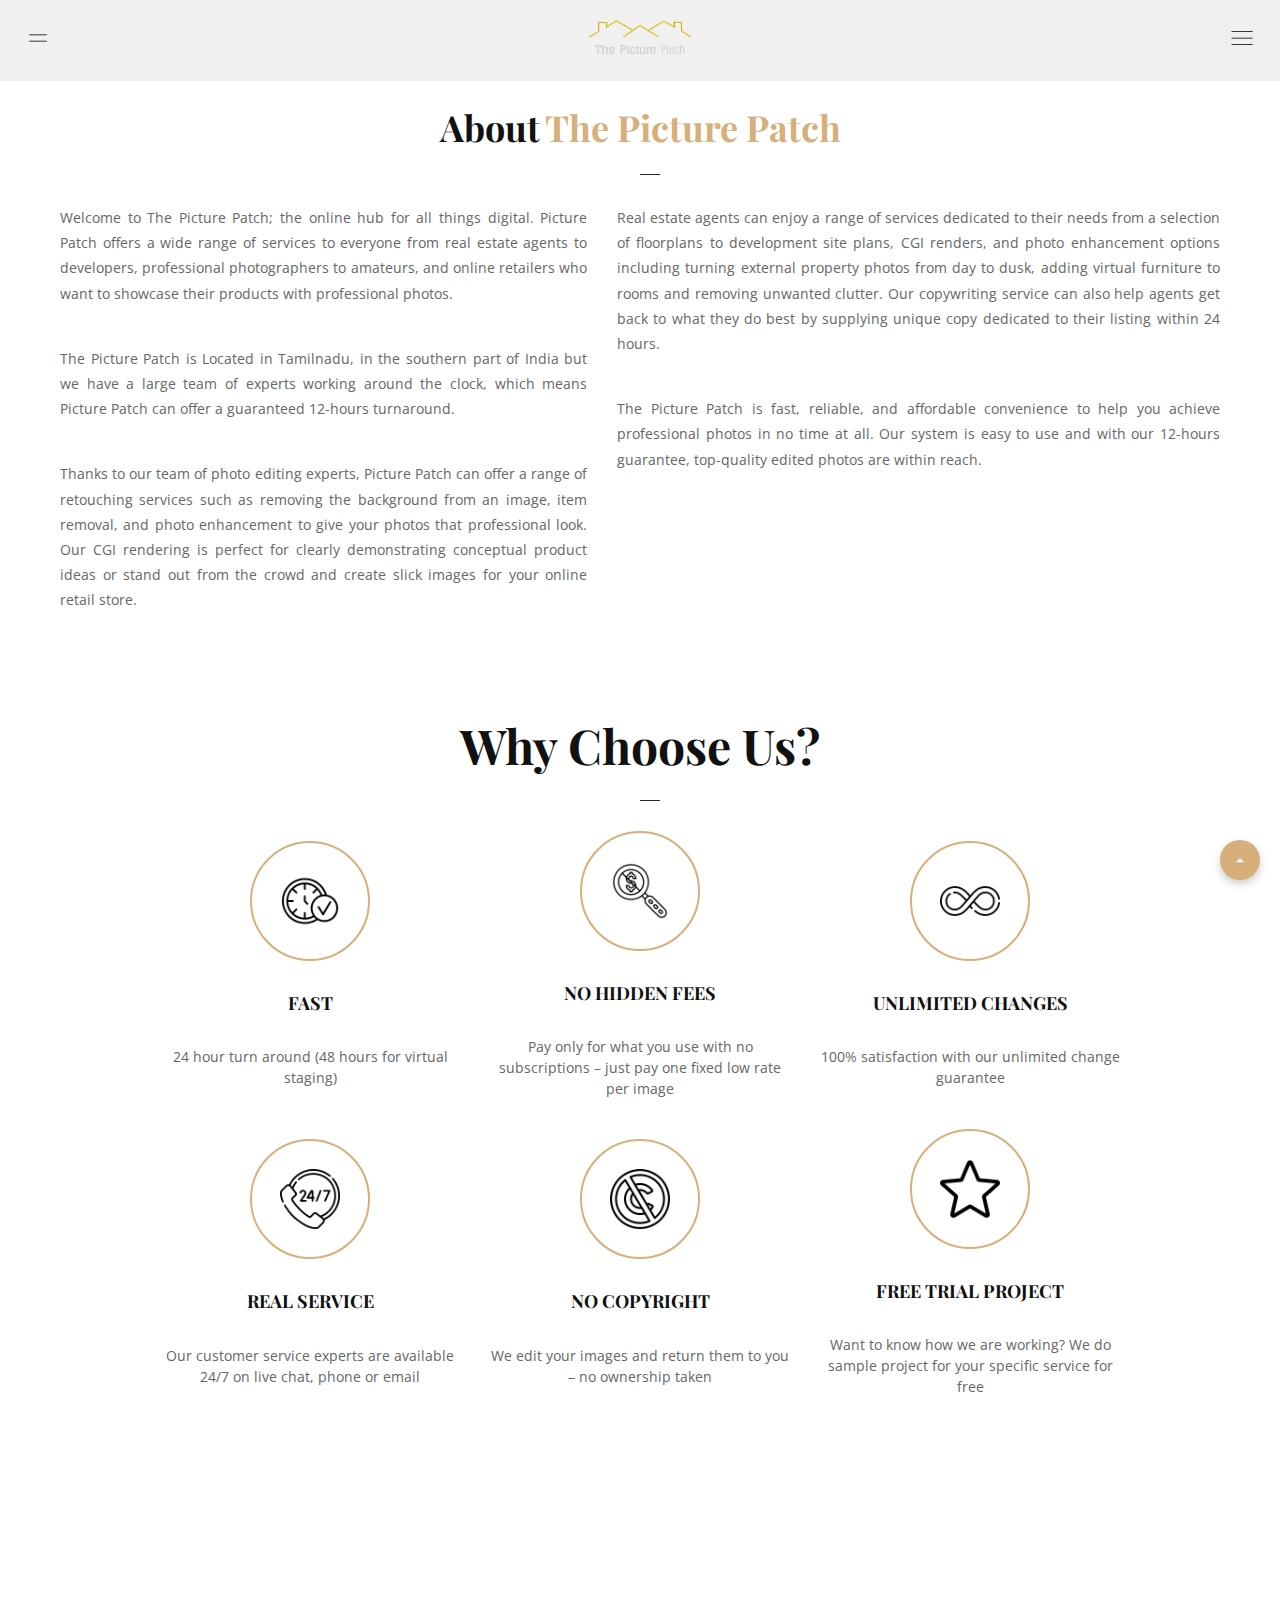
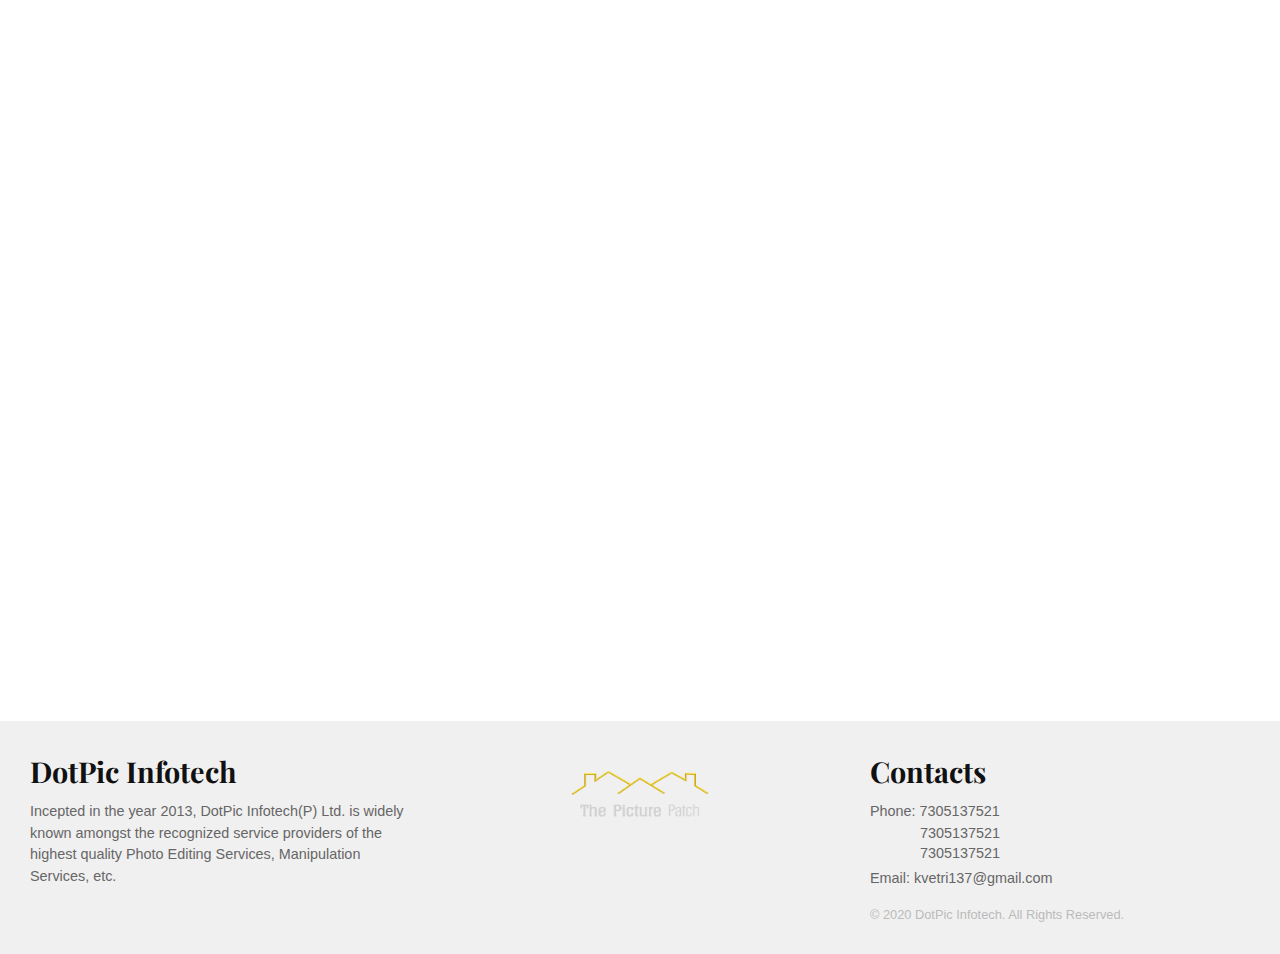
==== aboutus.html @ e9c011d1 "first commit" ====
<!DOCTYPE html>
<html lang="en">

<head>
    <meta charset="UTF-8">
    <meta name="viewport" content="width=device-width, initial-scale=1.0">
    <link rel="stylesheet" href="https://unpkg.com/swiper/swiper-bundle.min.css">
    <script src="https://unpkg.com/swiper/swiper-bundle.min.js"></script>
    <script src="https://cdnjs.cloudflare.com/ajax/libs/gsap/3.9.0/gsap.min.js"></script>
    <link rel="stylesheet"href="https://fonts.googleapis.com/css2?family=Material+Symbols+Outlined:opsz,wght,FILL,GRAD@20..48,100..700,0..1,-50..200&display=swap" />
    <link href="https://cdnjs.cloudflare.com/ajax/libs/font-awesome/6.5.0/css/all.min.css" rel="stylesheet">

    <link rel="stylesheet" href="modules/css/main.css">
    <link rel="stylesheet" href="modules/css/aboutus.css">
    <title>Document</title>
</head>

<body>
    <header class="header-sec fixed-header">
        <div class="header-content">
            <div>
                <span class="material-symbols-outlined" aria-label="Toggle Sidebar"
                    onclick="toggleLeftBar()">drag_handle</span>
            </div>
            <div>
                <img src="assets/logo.png" alt="Logo">
            </div>
            <div>
                <span class="material-symbols-outlined" onclick="toggleMenu()">menu</span>
            </div>
        </div>
    </header>

    <!-- Navigation Sidebar -->
<div class="left-bar-sec">

    <div class="lef-bar-close">
        <span class="material-symbols-outlined close-icon" onclick="closeLeftBar()">close</span>
    </div>

    <div class="content-leftbar">

        <div class="quote-side">

            <h1 class="head-ing">DotPic infotect</h1>
            <p>Incepted in the year 2013, DotPic infotech(P) Ltd. Is widely known amongst the recognized service provider of highest quality Photo Editing Services, Manipulation Services, etc. ​</p>
        
        </div>

        <div class="latest-photos">
            <h3 class="head-ing">Latest Photos</h3>
            <div class="photo-gallery">
                <a href=""><img src="assets/4.JPG" alt="Photo 1"></a>
                <a href=""><img src="assets/4.JPG" alt="Photo 2"></a>
                <a href=""><img src="assets/4.JPG" alt="Photo 3"></a>
                <a href=""><img src="assets/4.JPG" alt="Photo 4"></a>
                <a href=""><img src="assets/4.JPG" alt="Photo 5"></a>
                <a href=""><img src="assets/4.JPG" alt="Photo 6"></a>
            </div>
        </div>
        
        <!-- Divider -->
        <hr class="divider">
        
        <!-- Contact Section -->
        <div class="contact-section">
            <h3 class="head-ing">Contact Us</h3>
            <p>
                <span>Address:</span> 123 Main Street, City, Country <br>
                <span class="ph-le">Phone:</span> (+91) 7305137521, <br>
                <p class="phone-sec">(+91) 7305137521</p>
                <span class="em-side">Email:</span> <a href="mailto:info@yourwebsite.com">info@yourwebsite.com</a>
            </p>
            <a href="" class="contact-button">Get in Touch</a>
        </div>
    </div>
    <div class="cop-right-side">
        Copyright © 2024 ------------. All Rights Reserved.
    </div>
</div>

    <!-- Fullscreen Navigation -->
    <div class="fullscreen-nav" id="fullscreenNav">
        <button class="close-btn" onclick="toggleMenu()">✕</button>
        <ul class="nav-links">
            <li><a href="index.html">Home</a></li>
            <li><a href="aboutus.html" class="active">About us</a></li>
            <li class="has-submenu">
                <a href="#" onclick="toggleSubmenu(event)">our Services</a>
                <ul class="submenu">
                    <li><a href="hdr.html">HDR</a></li>
                    <li><a href="twilight.html">Twilight</a></li>
                    <li><a href="virtualstaging.html">Virtual Staging</a></li>
                    <li><a href="virtualrenovation.html">Virtual Renovation</a></li>
                    <li><a href="itemremoval.html">Item Removal</a></li>
                </ul>
            </li>
            <li><a href="gallery.html">Gallery</a></li>
            <li><a href="contact.html">Contact us</a></li>
        </ul>
    </div>

    <section class="abt-first-d">
        <h1 class="abt-heading">About<span>The Picture Patch</span> </h1>
        <div class="abt-in-us">
            <div class="abt-f-us abt-first-c">
                <p>Welcome to The Picture Patch; the online hub for all things digital. Picture Patch offers a wide range of services to
                    everyone from real estate agents to developers, professional photographers to amateurs, and online
                    retailers who want to showcase their products with professional photos.</p>
                <p>The Picture Patch is Located in Tamilnadu, in the southern part of India but we have a large team of experts
                    working around the clock, which means Picture Patch can offer a guaranteed 12-hours turnaround.</p>
                <p>Thanks to our team of photo editing experts, Picture Patch can offer a range of retouching services such as
                    removing the background from an image, item removal, and photo enhancement to give your photos that
                    professional look. Our CGI rendering is perfect for clearly demonstrating conceptual product ideas
                    or stand out from the crowd and create slick images for your online retail store.</p>
            </div>
            <div class="abt-f-us abt-sec-c">
                <p>Real estate agents can enjoy a range of services dedicated to their needs from a selection of
                    floorplans to development site plans, CGI renders, and photo enhancement options including turning
                    external property photos from day to dusk, adding virtual furniture to rooms and removing unwanted
                    clutter. Our copywriting service can also help agents get back to what they do best by supplying
                    unique copy dedicated to their listing within 24 hours.</p>
                <p>The Picture Patch is fast, reliable, and affordable convenience to help you achieve professional photos in no
                    time at all. Our system is easy to use and with our 12-hours guarantee, top-quality edited photos
                    are within reach.</p>
            </div>
        </div>
    </section>

    <section class="why-we-use">
        <h1 class="abt-heading why-we-h">Why Choose Us?</h1>
        <div class="why-we-content">
            <div class="we-us-f">
                <div class="we-us-f-in">
                    <div class="img-we-i">
                    <img src="assets/icon-png/clock.png">
                    </div>
                    <h3>FAST</h3>
                    <p>24 hour turn around (48 hours for virtual staging)</p>
                </div>
                <div class="we-us-f-in">
                    <div class="img-we-i">
                    <img src="assets/icon-png/no-hidden-charges.png">
                    </div>
                    <h3>NO HIDDEN FEES</h3>
                    <p>Pay only for what you use with no subscriptions – just pay one fixed low rate per image</p>
                </div>
                <div class="we-us-f-in">
                    <div class="img-we-i">
                    <img src="assets/icon-png/forever.png">
                    </div>
                    <h3>UNLIMITED CHANGES</h3>
                    <p>100% satisfaction with our unlimited change guarantee</p>
                </div>
            </div>

            <div class="we-us-f we-us-f-nmn">
                <div class="we-us-f-in">
                    <div class="img-we-i">
                    <img src="assets/icon-png/support.png">
                    </div>
                    <h3>REAL SERVICE</h3>
                    <p>Our customer service experts are available 24/7 on live chat, phone or email</p>
                </div>
                <div class="we-us-f-in">
                    <div class="img-we-i">
                    <img src="assets/icon-png/copyright.png">
                    </div>
                    <h3>NO COPYRIGHT</h3>
                    <p>We edit your images and return them to you – no ownership taken</p>
                </div>
                <div class="we-us-f-in">
                    <div class="img-we-i">
                    <img src="assets/icon-png/star.png">
                    </div>
                    <h3>FREE TRIAL PROJECT</h3>
                    <p>Want to know how we are working? We do sample project for your specific service for free</p>
                </div>
            </div>
        </div>
    </section>


    <section class="abt-swiper">

        <h1 class="abt-heading">Testimonials</h1>
        <div class="about-swiper-container">
            <div class="swiper about-swiper">
                <div class="swiper-wrapper">
                    <div class="swiper-slide about-swiper-slide">
                        <div class="about-image">
                            <img src="assets/hero.JPG" alt="Customer image">
                            <img src="assets/3.JPG" alt="Customer image">
                        </div>
                        <div class="about-review">
                            <div class="right-quote">
                            <img src="assets/icon-png/right.png">
                            </div>
                            <blockquote>
                                Fantastic experience. Order received within 24 hours! Amazing. Even changes were
                                completed within hours. Very happy.
                                Fantastic experience. Order received within 24 hours! Amazing. Even changes were
                                completed within hours. Very happy.
                                Fantastic experience. Order received within 24 hours! Amazing. Even changes were
                                completed within hours. Very happy.
                                Fantastic experience. Order received within 24 hours! Amazing. Even changes were
                                completed within hours. Very happy.
                                Fantastic experience. Order received within 24 hours! Amazing. Even changes were
                                completed within hours. Very happy.
                            </blockquote>
                            <div class="left-quote">
                            <img src="assets/icon-png/left.png">
                            </div>
                            <p class="about-author">Johnston G Bruce</p>
                        </div>
                    </div>
                    <div class="swiper-slide about-swiper-slide">
                        <div class="about-image">
                            <img src="assets/hero.JPG" alt="Customer image">
                            <img src="assets/3.JPG" alt="Customer image">
                        </div>
                        <div class="about-review">
                            <div class="right-quote">
                                <img src="assets/icon-png/right.png">
                                </div>
                            <blockquote>
                                Fantastic experience. Order received within 24 hours! Amazing. Even changes were
                                completed within hours. Very happy.
                            </blockquote>
                            <div class="left-quote">
                                <img src="assets/icon-png/left.png">
                                </div>
                            <p class="about-author">Johnston G Bruce</p>
                        </div>
                    </div>
                    <div class="swiper-slide about-swiper-slide">
                        <div class="about-image">
                            <img src="assets/hero.JPG" alt="Customer image">
                            <img src="assets/3.JPG" alt="Customer image">
                        </div>
                        <div class="about-review">
                            <div class="right-quote">
                                <img src="assets/icon-png/right.png">
                                </div>
                            <blockquote>
                                Fantastic experience. Order received within 24 hours! Amazing. Even changes were
                                completed within hours. Very happy.
                            </blockquote>
                            <div class="left-quote">
                                <img src="assets/icon-png/left.png">
                                </div>
                            <p class="about-author">Johnston G Bruce</p>
                        </div>
                    </div>
                </div>

                <div class="swiper-pagination about-swiper-pagination"></div>
            </div>
        </div>

    </section>



    <!-- Arrow Up/Down Button -->
    <div id="arrow-up-btn" class="arrow-up">
        <span class="material-symbols-outlined arrow-up-h">arrow_drop_up</span>
    </div>

    <!-- Social Icons -->
    <div id="social-icons" class="social-icons hidden">
        <a href="https://instagram.com" target="_blank" class="icon instagram"><i
                class="fa-brands fa-instagram"></i></a>
        <a href="https://wa.me" target="_blank" class="icon whatsapp"><i class="fa-brands fa-whatsapp"></i></a>
    </div>



    <!-- Footer Section -->
    <footer>
        <div class="foot-ins-a">
            <div class="foot-f">
                <h3 class="foot-fis">DotPic Infotech</h3>
                <p>
                    Incepted in the year 2013, DotPic Infotech(P) Ltd. is widely known
                    amongst the recognized service providers of the highest quality
                    Photo Editing Services, Manipulation Services, etc.
                </p>
            </div>
            <div class="foot-f logo-container">
                <img src="assets/logo.png" alt="DotPic Infotech Logo" class="footer-logo">
            </div>
            <div class="foot-f">
                <h3 class="foot-hed">Contacts</h3>
                <div class="foot-num">
                    <div><span>Phone: </span>7305137521</div>
                    <div class="mar-left-n">7305137521</div>
                    <div class="mar-left-n">7305137521</div>
                </div>
                <div class="foot-num">
                    <span>Email: </span><a href="mailto:kvetri137@gmail.com">kvetri137@gmail.com</a>
                </div>
                <p class="cop-right">&copy; 2020 DotPic Infotech. All Rights Reserved.</p>
            </div>
        </div>
    </footer>





    <script src="modules/js/about.js"></script>
    <script src="modules/js/main.js"></script>
    <script src="modules/js/slider.js"></script>
</body>

</html>
---- modules/css/main.css ----
/* Reset */
@import url('https://fonts.googleapis.com/css2?family=Open+Sans:wght@300;400;600&family=Playfair+Display:wght@400;700&display=swap');
* {
    padding: 0;
    margin: 0;
    box-sizing: border-box;  
    line-height: 1.4; 
    -webkit-tap-highlight-color: transparent;
}
body p{
    color: #666;
}
body{
    font-family: 'Open Sans', sans-serif;
}

h1, h2, h3, h4, h5, h6 {
    font-family: 'Playfair Display', serif !important;
    color: #111 !important;
}

.material-symbols-outlined {
    font-variation-settings: 'FILL' 0, 'wght' 100, 'GRAD' 0, 'opsz' 20;
}
body {
    overflow-x: hidden;  /* Prevent horizontal scrolling */
}

.fjalla-one-regular {
    font-family: "Fjalla One", sans-serif;
    font-weight: 900;
    font-size: 1.2rem;
    font-style: normal;
    color: #000 !important;
    
  }
  .logo-aw a{
    text-decoration: none;
  }
  
  

.header-sec {
    width: 100%;
    padding:5px 20px;
    position: fixed;
    z-index: 100;
    top: 0;
    transition: transform 0.5s ease, opacity 0.5s ease, background-color 0.5s ease;
    box-shadow: 0 2px 10px rgba(0, 0, 0, 0.1);
    background-color: white; /* Default background color */
    opacity: 1;
}

.header-sec.transparent {
    background-color: transparent; /* Make background transparent */
    box-shadow: none; /* Remove shadow when transparent */
}

.header-sec.hide {
    transform: translateY(-100%); /* Move header out of view */
    opacity: 0; /* Fade out */
}

.header-sec.show {
    transform: translateY(0); /* Bring header into view */
    opacity: 1; /* Fade in */
}


.header-sec.scrolled {
    background-color: white;
    box-shadow:0px 0px 20px 0px #00000078;
    transition: background-color 0.3s, box-shadow 0.3s;
}


.header-content {
    display: flex;
    align-items: center;
    justify-content: space-between;
}

.header-content img {
    width: 150px;
}

/* General Sidebar Styling (No Change) */
.left-bar-sec {
    position: fixed;
    left: -100%;
    top: 0;
    width: 100%;
    max-width: 450px;
    height: 100%;
    background-color: #eee;
    transition: left 0.5s ease;
    z-index: 1000;
    overflow-y: auto;
    box-shadow: 2px 0 5px rgba(0, 0, 0, 0.3);
}

.left-bar-sec::-webkit-scrollbar {
    display: none;
  }
  
  /* Hide scrollbar for IE, Edge and Firefox */
  .left-bar-sec {
    -ms-overflow-style: none;  /* IE and Edge */
    scrollbar-width: none;  /* Firefox */
  }

/* Sidebar Active State */
.left-bar-sec.active {
    left: 0;
}

/* Close Button */
/* Close Button (Fixed at the Top of Sidebar) */
.lef-bar-close {
    position: sticky; /* Keeps it fixed within the sidebar */
    top: 0;           /* Sticks to the top of the sidebar */
    z-index: 10;      /* Ensures it stays above other elements */
    background-color: #eee; /* Same as sidebar header background */
    padding: 15px 30px;
    text-align: start;
    border-bottom: 1px solid rgba(255, 255, 255, 0.2); /* Optional: Divider for aesthetics */
}

.lef-bar-close .close-icon {
    font-size: 38px;
    cursor: pointer;
}
.quote-side p{
    margin-top: 30px;
}


/* Sidebar Content */
.content-leftbar {
    padding: 20px 40px;
    color: black;
    font-size: 16px;
}


/* Latest Photos Section */
.latest-photos{
    margin-top: 20px;
} 
.latest-photos h3 {
    font-size: 30px;
    font-weight: 700;
    margin-bottom: 10px;
    color: black; /* Golden text */
}

.photo-gallery {
  
    display: grid !important;
    grid-template-columns: repeat(3, 1fr) !important; /* Two photos per row */
    gap:0 10px;
}

.photo-gallery img {
    width: 100% !important;
    height: auto;
    object-fit: cover;
    cursor: pointer;
    transition: transform 0.3s ease, box-shadow 0.3s ease;
}

.photo-gallery img:hover {
    transform: scale(1.05); /* Slight zoom */
    box-shadow: 0 4px 8px rgba(0, 0, 0, 0.6); /* Add a stronger shadow */
    filter: brightness(0.9); /* Slightly darken the image */
}

/* Divider */
.divider {
    margin: 20px 0;
    border: 0;
    height: 1px;
    background: black;
    opacity: 0.5;
}

/* Contact Section */
.contact-section h3 {
    font-size: 30px;
    margin-bottom: 10px;
    color: black; /* Golden text */
}
.contact-section p span{
    font-weight: 700;
    color: black;
    margin-right: 10px;
    font-size: 16px;
}
.ph-le{
    margin-right: 21px !important;
}
.phone-sec{
    margin-left: 80px !important;
    margin-top: -15px !important;
}
.em-side{
    margin-right: 25px;
    font-size: 16px;
    font-weight: 700;
    margin-top: -25px;
}
.contact-section p {
    font-size: 14px;
    line-height: 1.6;
    margin: 20px 0;
}


.contact-section a {
    color:#666; /* Golden link */
    text-decoration: none;
    font-size: 14px;
}


.contact-button {
    text-decoration: none;
    background-color: transparent;
    padding: 10px 20px; /* Adds some horizontal padding */
    font-size: 16px;
    border: 1px solid black;
    cursor: pointer;
    transition: background-color 0.3s ease, transform 0.2s ease;
    display: block; /* Makes the button a block element */
    margin: 0 auto; /* Centers the block element horizontally */
    width: fit-content; /* Adjusts button size to content */
}

.contact-button:hover {
    background-color: #000; /* Background turns black */
    color: #fff;
}
.cop-right-side {
    display: block;
    padding: 30px 0; /* Adjust padding as needed */
    position: sticky;
    background-color: #eee; /* Fix it to the viewport */
    bottom: 0; /* Place it at the bottom of the viewport */
    left: 0; /* Align it to the left of the viewport */ /* Make it span the full width */ /* Add background color (optional) */ /* Add text color (optional) */
    text-align: center; /* Center align the text */
    font-size: 12px; /* Adjust font size if needed */
    z-index: 1000; /* Ensure it stays on top of other elements */
}



/* Menu Icon (Right) */
.material-symbols-outlined {
    font-size: 36px;
    cursor: pointer;
}

/* Fullscreen Navigation */
.fullscreen-nav .close-btn {
    position: absolute;
    top: 20px;  /* Adjust this value as needed */
    right: 20px;  /* Adjust this value as needed */
    font-size: 2em;
    color: white;
    background: transparent;
    border: none;
    cursor: pointer;
    z-index: 1001; /* Ensure it’s on top of everything else */
}

/* Fullscreen Navigation */
.fullscreen-nav {
    position: fixed;  
    top: 0;
    left: 0;
    height: 100%;
    width: 100%;
    background-color: rgba(0, 0, 0, 0.9);
    display: flex;
    flex-direction: column;
    justify-content: center;
    align-items: center;
    opacity: 0;
    pointer-events: none;
    transform: translateY(100%);
    transition: transform 0.6s ease, opacity 0.6s ease;
    z-index: 1000;
}

.fullscreen-nav.active {
    transform: translateY(0);
    opacity: 1;
    pointer-events: auto;
}

.nav-links {
    overflow: auto;
    list-style: none;
    padding: 0;
    margin: 0;
    text-align: center;
}

/* Hide scrollbar for Chrome, Safari and Opera */
.nav-links::-webkit-scrollbar {
    display: none;
  }
  
  /* Hide scrollbar for IE, Edge and Firefox */
  .nav-links {
    -ms-overflow-style: none;  /* IE and Edge */
    scrollbar-width: none;  /* Firefox */
  }

.nav-links li {
    margin: 15px 0;
}

.nav-links a {
    font-size: 2em;
    color: white;
    text-transform: uppercase;
    text-decoration: none;
    transition: color 0.3s;
}

.nav-links a:hover {
    color: #b57f3a;
}

/* Submenu Styling */
.submenu {
    display: none;
    list-style: none;
    padding-left: 0;
}

.submenu li a {
    font-size: 1.5em;
    color: #aaa;
}

.submenu li a:hover {
    color: #b57f3a;
}
.nav-links a.active {
    color: #b57f3a; /* Highlight color */
    border-bottom: 2px solid #b57f3a; /* Optional underline */
}
.has-submenu > a.submenu-active {
    color: #b57f3a !important; /* Use !important as a last resort */
    border-bottom: 2px solid #b57f3a;
}





/* Hero Section */
.hero-section {
    position: relative;
    overflow: hidden;
    width: 100%;
    height: 100vh;
}

.hero-image {
    width: 100%;
    height: 100%;
    object-fit: cover;
}

/* Typing Section */
.typing-section {
    position: absolute;
    top: 50%;
    left: 40%;
    transform: translate(-50%, -50%);
    text-align: left;
    z-index: 10;
}
.typing-section p{
    color: #000 !important;
}

.typing-text {
    font-size: 3.8rem;
    font-weight: bold;
    color: black;
    caret-color: transparent; /* Disable default text cursor */
}


.dynamic-text {
    color: #ff6347; /* Highlight color for typed text */
    display: inline;
    font-size: 3rem;
    caret-color: transparent !important; /* Disable default text cursor */
}

.cursor {
    color: #ff6347; /* Matches the text color */
    font-size: 3rem;
    animation: blink 0.7s step-end infinite; /* Blinking cursor animation */
}

/* Cursor blink animation */
@keyframes blink {
    50% {
        opacity: 0;
    }
}



/* Sliding for Hdr,vs,ir */

/* Main Slider Styling */
/* Main Slider Styling */
.imageSlider {
    width: 100%;
    height: auto;
  }
  .hih-light{
    text-align: center;
    margin: 60px 0 40px 0;

  }

  .image-pair {
    display: flex;
    justify-content: space-between;
    gap: 10px;
    flex-wrap: wrap; /* Allow images to stack on smaller screens */
    position: relative; /* Allow pricing text to be centered below */
  }
  
  /* Image Containers */
  .awd-wa {
    position: relative;
    flex: 1; /* Allow images to take equal space */
    min-width: 48%; /* Ensures images take up 48% on larger screens */
    text-align: center; /* Center-align the text below the image */
  }
  
  .awd-wa img {
    width: 100%;
    height: auto;
    display: block;
    object-fit: cover;
  }
  
  /* Image Labels Below the Image */
  .image-label {
    color: #fff;
    text-transform: uppercase;
    font-weight: bold;
    font-size: 14px;
    background-color: #000; /* Semi-transparent background */
    padding: 8px;
    display: block; /* Make the label block-level to span full width */
    width: 100%; /* Ensure it spans the full width of the image container */
    box-sizing: border-box; /* Ensures padding is included in width */
  }
  
  /* Container for Pricing Text Centered Below the Images */
  .pricing-text-container {
    width: 100%;
    text-align: center; /* Center the pricing text */
    margin-top: 10px; /* Add space between images and the pricing text */
  }
  
  /* Pricing Text Below the Image Label */
  .pricing-text {
    text-align: center;
    font-size: 16px;
    font-weight: bold;
    background-color: #000;
    padding: 8px;
    margin-top: -19px; /* Space between label and pricing text */
    color: #d7263d; /* Matching color for emphasis */
  }
  
  /* Remove Icons (Optional) */
  .before-icon,
  .after-icon {
    display: none;
  }
  
  /* Swiper Buttons */
 /* Swiper Navigation Arrows */
.swiper-button-nextt,
.swiper-button-prevv {
    top: 58% !important;
  color: #d7263d; /* Arrow color */
  transition: color 0.3s ease;
  font-size: 10px; /* Adjust the font size */
  width: auto; /* Ensure width adjusts according to the font size */
  height: auto; /* Ensure height adjusts according to the font size */
  transform: scale(0.7); /* Scale the arrows down */
}

/* Optional: Adjust size on hover */
.swiper-button-nextt:hover,
.swiper-button-prevv:hover {
  color: #fff; /* Highlight color on hover */
  transform: scale(0.7); /* Maintain the scale when hovered */
}

  
  Swiper Pagination
  .swiper-pagination {
    bottom: 15px;
  }
  
  .swiper-pagination-bullet {
    background-color: #b5b3b3; /* Custom bullet color */
    opacity: 0.8;
  }
  
  .swiper-pagination-bullet-active {
    background-color: #d7263d; /* Highlight active bullet */
    opacity: 1;
  }
  
  /* Responsive Design */
  @media (max-width: 768px) {
    /* .image-container {
      min-width: 100%;
    } */

    .pricing-text{
        padding: 4px;
        font-size: 10px !important;
    }
  
    .image-label {
      font-size: 10px; /* Adjust font size for smaller screens */
      padding: 4px; /* Adjust padding for smaller screens */
    }
  
    .pricing-text {
      font-size: 14px; /* Adjust font size for smaller screens */
    }
  }
  
  @media (max-width: 480px) {
    .swiper-button-nextt,
    .swiper-button-prevv {
      display: none; /* Hide navigation buttons on very small screens */
    }
  
    /* .swiper-pagination {
      bottom: 10px; 
    } */
  }
  
  



/* We are ----- */

.we-are {
    width: 100%;
    padding: 60px;
    margin: 0 auto; /* Center-align horizontally */
    display: flex;
    justify-content: center;
    box-sizing: border-box; /* Ensure padding doesn't exceed width */
}

.we-are-content {
    min-width: 300px;
    width: 100%;
    max-width: 1350px;
    gap: 20px;
    display: flex;
    align-items: stretch; /* Ensure both children have the same height */
    justify-content: center;
}

.we-are-first,
.we-are-second {
    flex: 1; /* Both elements take up equal space */
}

.we-are-first {
    opacity: 0;
    height: 100%; /* Take the same height as the parent container */
}
.img-box-sh{
    box-shadow: rgba(6, 24, 44, 0.4) 0px 0px 0px 2px, rgba(6, 24, 44, 0.65) 0px 4px 6px -1px, rgba(255, 255, 255, 0.08) 0px 1px 0px inset;
}

.we-are-first img {
    width: 100%;
    object-fit: cover; /* Ensure the image covers the area */
}

.we-are-second {
    text-align: center;
    display: flex;
    flex-direction: column;
 /* Vertically center the text */
    text-align: left; /* Align text to the left */
}


.we-are-second h1 {
    font-size: 48px;

    font-weight: 700;
}

.we-are-second p {
    font-size: 16px;
    color: #666;
    margin: 20px 0;
    text-align: justify;
}
.head-ingg::after{
    content: '';
    position: relative;
    display: block;
    width: 20px;
    
    height: 1px;
    margin-top: 20px;
    background: #292929;
}
.head-ing::after{
   
        content: '';
        display: block;
        width: 20px;
        height: 1px;
        margin-top: 20px;
        background: #292929;
}

.services {
    display: flex;
    flex-wrap: wrap; /* Allow items to wrap */
    gap: 20px;
    justify-content: center; /* Center the service items */
}

.service-item {
    width: 48%; /* Two-column layout for larger screens */
    padding: 10px;
    box-sizing: border-box;
    text-align: center; /* Center-align service items */
}

.service-item h3 {
    font-weight: 700;
    font-size: 14px;
    display: flex;
    align-items: center;
    justify-content: space-between;
}

/* Style for Percentage Label */
.styled-percentage {
    display: inline-block;
    position: relative;
    padding: 5px 10px;
    background-color: #f0ece2;
    border-radius: 4px;
    font-weight: bold;
    font-size: 10px;
    color: #333;
}

.styled-percentage::after {
    content: "";
    position: absolute;
    bottom: -8px;
    left: 50%;
    transform: translateX(-50%);
    width: 0;
    height: 0;
    border-left: 8px solid transparent;
    border-right: 8px solid transparent;
    border-top: 8px solid #f0ece2;
}

.border {
    width: 100%;
    height: 4px;
    background-color: #b57f3a;
    margin: 10px 0;
}

.service-item p {
    color: #666;
}

.weare-in {
    display: flex;
    flex-direction: row; /* Allow wrapping for small screens */
    justify-content: space-between;
}

/* About us */

/* Left Content (Slider) Styling */
.left-content {
    flex: 0 1 50%; /* Takes up 50% of the space */
    max-width: 718px; /* Ensure it doesn’t stretch too much */
    overflow: hidden; /* Prevents content overflow */

   
}

.left-content .swiper-container {
    width: 100%; /* Slider stays within its parent */
    height: auto; /* Ensure content scales */
}


/* Swiper Slide Styling */
.content-swiper .swiper-slide {
    text-align: left;
    padding: 20px;
}
.wrp-ad{
    text-align: justify;
    font-size: 16px;
    line-height: 2;
    margin-top: 3px;
}
.content-swiper h1{
    font-weight: bold;
    font-size:48px;
}
.abt-in{
    display: flex;
    margin-top: 20px;
    gap: 15px;
    margin-bottom: 30px;
}
.in-abt-co{
    display: flex;
    flex-direction: column;
    margin-top: 5px;
    row-gap: 20px;
}
.in-abt-co span{
    font-weight: bolder;
    font-size: 20px;
}
.in-abt-co img{
    width: 50px;
    height: 50px;
}
.cop-right-as{
    color: #d6af7b !important;
    font-size: 70px !important;
    font-weight:bolder !important;
}
.swiper-pagination-bullets.swiper-pagination-horizontal{
    display: flex;
    align-items: center;
    justify-content: center;
    flex-direction: row !important;
    gap: 0px;
}

/* Smooth Fade-in Animation */
/* Initial hidden state */
.fade-in {
    opacity: 0;
    transform: translateY(20px);
}

/* Fade-in animation when element is visible */
@keyframes fadeIn {
    0% {
        opacity: 0;
        transform: translateY(20px);
    }
    100% {
        opacity: 1;
        transform: translateY(0);
    }
}

.fade-in-visible {
    animation: fadeIn 1s ease-in-out forwards;
}


/* How Do We Work */
.how-we-work-h::after{
    position: relative;
    left: 50%;
}
.how-we-work-h{
    text-align: center;
    font-size: 48px;
}
.how-we-content{
    text-align: justify;
    margin-bottom: 100px;
}
.content-work{
    display: flex;
    margin-top: 60px;
}
.inside-work-do{
    display: flex;
    flex-direction: column;
    align-items: center;
    /* justify-content: center; */
    gap: 30px   ;
    padding: 20px;
}
.inside-work-do img{
    max-width: 70px;
}
.inside-work-do img:hover{
    transform: scale(1.05);   
}
.inside-work-do span{
    font-size: 18px;
    font-weight: 700;
    text-transform: uppercase;
}


/* Another Image Slider */
.image-slider-section {
    width: 100%;
    /* margin-bottom: 60px; */
    background-color: #f9f9f9; /* Optional background */
    overflow: hidden; /* Prevent horizontal scrolling due to overflow */
}
.image-container {
    position: relative;
    display: inline-block;
    width: 100%;
    /* Adjust width as needed */
}

.image-container img {
    display: block;
    width: 100%;
    /* height: auto; */
}
/* .im-g-co img{
    height: 650px !important;
} */
.see-more {
    position: absolute;
    top: 50px; /* Adjust vertical positioning */
    left: 0; /* Align to the left edge */
    width: 100%; /* Full width of the container/image */
    text-align: center; /* Center the child elements horizontally */
}

.text-tile {
    display: block; /* Block ensures full-width */
    background-color: rgba(255, 255, 255, 0.5);
    color: #000; /* Black text color */
    font-size: 25px; /* Larger text size for emphasis */
    font-weight: bold;
    text-transform: uppercase;
    padding: 5px 0; /* Vertical padding for spacing */
    margin: 0; /* Remove default margin */
}

.see-more a {
    display: inline-block; /* Centers the button horizontally */
    margin-top: 15px; /* Space between text and button */
    text-decoration: none;
    font-size: 14px;
    color: #000; /* Button text color */
    border: 1px solid #000; /* Border for button */
    padding: 10px 20px; /* Button padding */
    transition: all 0.3s ease; /* Smooth hover effect */
}

.see-more a:hover {
    background-color: #000; /* Background turns black */
    color: #fff; /* Text turns white */
}


.image-swiper {
    width: 100%;
    margin: 0 auto;
    padding: 0;
    box-sizing: border-box; /* Include padding and borders in width calculations */
}

.image-swiper .swiper-wrapper {
    display: flex; /* Ensure slides align correctly */
    align-items: center; /* Center slides vertically if necessary */
    width: 100%;
    margin: 0;
}

.image-swiper .swiper-slide {
    flex-shrink: 0; /* Prevent shrinking of slides */
    text-align: center;
    width: auto; /* Let Swiper manage the width */
    margin: 0;
    width: 100%;
    transition: transform 0.3s ease, box-shadow 0.3s ease;
}

.image-swiper .swiper-slide img {
    width: 100%;
    height: auto;
    object-fit: cover;
}
/* Hover effect: Move image up slightly */
.image-swiper .swiper-slide:hover {
    transform: translateY(-10px); /* Move up by 10px */
    box-shadow: 0px 4px 15px rgba(0, 0, 0, 0.3); /* Optional shadow for depth */
}

/* Position and style the image slider arrows */
.image-swiper-button-next,
.image-swiper-button-prev {
    position: absolute;
    top: 50%; /* Center vertically */
    transform: translateY(-50%);
    z-index: 10;
    font-size: 18px; /* Adjust arrow size */
    color: #333;
    cursor: pointer;

    /* Perfectly round background */
    width: 40px; /* Set equal width and height */
    height: 40px;
    background: rgba(255, 255, 255, 0.9); /* Semi-transparent white */
    border-radius: 50%; /* Makes it a circle */
    display: flex;
    align-items: center;
    justify-content: center; /* Center the arrow inside the circle */
    box-shadow: 0px 2px 5px rgba(0, 0, 0, 0.2); /* Subtle shadow */
    border: 1px solid #ddd; /* Optional border */
}

/* Positioning */
.image-swiper-button-next {
    right: 10px; /* Adjust as needed */
}
.image-swiper-button-prev {
    left: 10px; /* Adjust as needed */
}

/* Hover effect */
.image-swiper-button-next:hover,
.image-swiper-button-prev:hover {
    background: #b57f3a; /* Highlight color on hover */
    color: #fff; /* White arrow on hover */
    transform: translateY(-50%) scale(1.1); /* Slight zoom */
    box-shadow: 0px 4px 10px rgba(0, 0, 0, 0.3); /* Stronger shadow on hover */
}


/* Social links Button  */

.social-icons {
    position: fixed;
    bottom: 75px;
    right: 22px;
    display: flex;
    flex-direction: column;
    gap: 15px;
    z-index: 100;
    pointer-events: none; /* Prevent interaction when hidden */
  }
  
  .social-icons a {
    background-color: #fff;
    color: #333;
    text-decoration: none;
    width: 40px;
    height: 40px;
    border-radius: 50%;
    display: flex;
    align-items: center;
    justify-content: center;
    box-shadow: 0 4px 8px rgba(0, 0, 0, 0.2);
    font-size: 24px;
    opacity: 0; /* Initially hidden */
    transform: translateY(20px); /* Start below the view */
    transition: opacity 0.5s ease, transform 0.5s ease, background-color 0.3s ease;
  }
  
  /* Specific hover styles */
  .social-icons .instagram:hover {
    transform: scale(1.2) !important; /* Scale effect */
    background: linear-gradient(115deg, #f9ce34, #ee2a7b, #6228d7);
    color: black;
  }
  .social-icons .whatsapp {
    background: #fff; /* Default background */
    color: #333; /* Default icon color */
    transition: transform 0.3s ease; /* Only animate transform (scale) */
  }
  
  .social-icons .whatsapp:hover {
    background: #25D366; /* Instant change to WhatsApp green */
    color: #fff;
    transform: scale(1.2) !important; /* Add scale effect */
    transition: transform 0.3s ease; /* No delay for background color */
  }
  
  
  
  
  /* Appear animation with delays */
  .social-icons.visible a:nth-child(1) {
    opacity: 1;
    transform: translateY(0);
    pointer-events: auto; /* Allow interaction */
    transition-delay: 0.1s;
  }
  
  .social-icons.visible a:nth-child(2) {
    opacity: 1;
    transform: translateY(0);
    pointer-events: auto; /* Allow interaction */
    transition-delay: 0.2s;
  }
  
  /* Hide animation with reverse delays */
  .social-icons.hidden a:nth-child(1) {
    opacity: 0;
    transform: translateY(20px);
    pointer-events: none; /* Disable interaction */
    transition-delay: 0.2s;
  }
  
  .social-icons.hidden a:nth-child(2) {
    opacity: 0;
    transform: translateY(20px);
    pointer-events: none; /* Disable interaction */
    transition-delay: 0.1s;
  }
  
  .arrow-up {
    position: fixed;
    bottom: 20px;
    right: 20px;
    background-color: #d6af7b;
    color: white;
    width: 40px; /* Set explicit width */
    height: 40px; /* Set explicit height */
    border-radius: 50%;
    display: flex; /* Flexbox for centering */
    align-items: center; /* Center vertically */
    justify-content: center; /* Center horizontally */
    cursor: pointer;
    z-index: 100;
    box-shadow: 0 4px 8px rgba(0, 0, 0, 0.2);
    transition: transform 0.3s ease, background-color 0.3s ease;
  }
  
  .arrow-up-h {
    font-size: 30px; /* Adjust font size as needed */
  }
  
  .arrow-up:hover {
    transform: scale(1.1);
    background-color: #e1a659;
  }

  /* Clients Swiper */
  .logo-swiper {
    width: 100%;
    /* padding: 20px 0; */
    margin: 100px 0;
    overflow: hidden;
}
.logo-swiper .swiper-slide {
    display: flex;
    justify-content: center;
    align-items: center;
    height: 120px; /* Adjust according to logo size */
}
.logo-swiper .swiper-slide img {
    max-height: 100%; /* Keep logos proportional */
    max-width: 100%;
    object-fit: contain;
}
  
  
/* Footer */

footer {
    background-color: #f0f0f0;
    color: black;
    padding: 20px;
    font-family: Arial, sans-serif;
}

.foot-ins-a {
    display: flex;
    align-items: flex-start;
    justify-content: space-between;
    /* flex-wrap: wrap; */
    max-width: 1350px;
    margin: 0 auto;
    gap: 20px;
}

.foot-f {
    flex: 1 1 300px; /* Allows flexibility while keeping a minimum width */
    padding: 10px;
}

.footer-column, .footer-colmnn {
    max-width: 300px;
}

.footer-logo {
    max-width: 200px;
    height: auto;
    display: block;
    margin: 0 auto;
}
.mar-left-n{
    margin-left: 50px;
}

h3 {
    font-size: 1.8rem;
    margin-bottom: 10px;
}

p, span, .foot-num {
    font-size: 0.9rem;
    line-height: 1.5;
}

.cop-right {
    font-size: 0.8rem;
    margin-top: 15px;
    color: #bbb;
}

.foot-num {
    margin: 5px 0;
    color: #666;
}

.foot-num a {
    color: #666;
    text-decoration: none;
}

.foot-num a:hover {
    text-decoration: underline;
}

.logo-container {
    display: flex;
    justify-content: center;
    align-items: center;
}




/* General Styles */
/* footer {
    background-color: #f0f0f0;
    width: 100%;
    padding: 40px 60px;
    display: flex;
    align-items: center;
    justify-content: center;
    font-family: Arial, sans-serif;
    color: #333;
  }
  .foot-fis{
      font-size: 2.571em;
      font-weight: bold;
  }
  .footer-container {
    display: flex;
    align-items: center;
    justify-content: start;
    max-width: 1350px;
    gap: 20px ;
    margin: 0 auto;
  }
  .footer-columnnn{
      margin-right: 50px;
  }
  .footer-column{
     margin-top: 30px;
     padding: 20px;
  }
  .footer-columnn, .footer-columnnn{
    display: block;
  }
  .footer-columnnn h3{
      margin-top: 15px;
  }
  .foot-hed{
      text-align: start;
      font-size: 28px;
      font-weight: 700;
  }
  .foot-fis{
      margin-top: -50px;
  }
  .num-foo{
      margin-left: 55px;
  }
  .foot-num{
      margin-top: 20px;
  }
  .cop-right{
      margin-top: 30px;
      font-size: 10px;
      width: 100%;
  }
  .nu-foot-m span{
      margin-right: 10px;
  }
  .foot-fit{
    display: none;
    margin-top: 30px;
    width: 100%;
    gap: 50px;
  } */
  
  
  /* Photo Gallery */
  .photo-galleryy {
      margin-top: 30px;
      display: grid !important;
      grid-template-columns: 1fr 1fr 1fr 1fr !important; /* Two photos per row */
      gap:0 10px;
  }
  .photo-galleryy img {
      max-width: 100px;
      height: auto;
      object-fit: cover;
      cursor: pointer;
      transition: transform 0.3s ease, box-shadow 0.3s ease;
  }


/* Responsive Styles */

@media(max-width:1000px){
    .footer-columnn, .footer-columnnn{
        display: none !important;
    }
    .foot-fit{
        display: block;
        display: flex !important;
    }
    .footer-container{
        flex-direction: column;
    }
    .footer-column{
        margin-top: 50px;
        padding: 0;
    }
    .photo-galleryy{
        margin-top: 30px;
        display: grid !important;
        grid-template-columns: 1fr 1fr !important;
        gap: 10px   ;
    }
    .photo-galleryy img{
        max-width: 180px;
    }
    .footer{
        padding: 40px 100px !important;
    }
}



@media (max-width: 768px) {
    .foot-ins-a {
        flex-direction: column;
        align-items: center;
        text-align: center;
    }
    .logo-swiper{
        margin: 30px 0 ;
    }

    .foot-f {
        flex: 1 1 100%;
    }
    .head-ingg::after{
        left: 50%;
    }

    .footer-logo {
        margin-bottom: 20px;
    }
}

@media (max-width: 480px) {
    h3 {
        font-size: 1.2rem;
    }

    p, span, .foot-num {
        font-size: 0.8rem;
    }
}


@media(max-width:600px){
    .foot-fit{
        flex-direction: column !important;
    }

    .typing-text {
        font-size: 2.3rem !important;
    }
    .dynamic-text, .cursor{
        font-size: 2rem;
    }
}

/* Responsive Design */
@media screen and (max-width: 768px) {
    .about-container {
        flex-direction: column; /* Stack items vertically */
    }

    .left-content, .right-image {
        flex: 1 1 100%; /* Take up full width */
        max-width: 100%;
    }
    .content-work{
        flex-direction: column;
    }
}



/* Media Queries for Responsive Design */
@media (max-width: 850px) {
    .we-are-content {
        flex-direction: column; /* Stack content vertically */
        align-items: center;
        gap: 20px;
    }

    .we-are-first,
    .we-are-second {
        min-width: 300px; /* Ensure a minimum width */
        width: 100%; /* Full width for smaller screens */
    }

    .services {
        flex-direction: column; /* Stack services vertically */
        width: 100%;
    }

    .service-item {
        width: 100%; /* Full width for service items */
    }

    .we-are-second h1 {
        font-size: 28px; /* Adjust font size for smaller screens */
    }

    .we-are-second p {
        font-size: 14px;
    }
}
@media(max-width:630px){
    .weare-in{
        flex-direction: column;
    }
}

@media (max-width: 500px) {
    .we-are, .abt-first-d, footer {
        padding: 30px 10px;
    }

    .service-item h3 {
        font-size: 12px;
    }

    .styled-percentage {
        font-size: 9px;
        padding: 4px 8px;
    }
    .typing-text {
        font-size: 3rem;
    }
    .typing-section{
        width: 80%;
        left: 50%;
    }
    .how-we-work-h{
        font-size: 40px;
        text-align: center;
    }
}
@media(max-width:380px){
    .photo-galleryy img{
        max-width: 130px;
    }
}
---- modules/css/aboutus.css ----
.fixed-header {
    background: #f0f0f0 !important;
}

.abt-first-d {
    padding: 100px 60px 60px 60px;
    max-width: 1350px;
    margin: 0 auto;
}

.abt-heading {
    font-weight: 700;
    font-size: 36px;
    text-align: center;
}
.abt-heading span{
  color: #d6af7b; 
  margin-left: 5px;
  font-size: 36px;
}

.abt-heading::after {
    content: '';
    position: relative;
    display: block;
    width: 20px;
    left: 50%;
    height: 1px;
    margin-top: 20px;
    background: #292929;
}

.abt-in-us {
    margin-top: 30px;
    display: flex;
    flex-direction: row; /* Default for larger screens */
    gap: 30px;
}

.abt-f-us p {
    text-align: justify;
    margin-bottom: 40px;
    font-size: 14px;
    line-height: 1.8;
}
/* Initial state for the animation */
.slide-in-left, .slide-in-right {
    opacity: 0;
    transform: translateX(200px); /* Default to right */
    transition: all 1s ease-in-out;
}

.slide-in-left {
    transform: translateX(-200px); /* Move from the left */
}

.slide-in-visible {
    opacity: 1;
    transform: translateX(0); /* Reset position */
}


/* Why Choose Us */
.why-we-use {
  padding: 0 60px 60px 60px;
  max-width: 1350px;
  margin: 0 auto;
  box-sizing: border-box;
  text-align: center;
}

.why-we-h {
  font-size: 48px;
  font-weight: 700;
  margin-bottom: 30px;
}

.why-we-content {
  display: flex;
  flex-direction: column;
  gap: 30px; /* Add space between rows */
  align-items: center; /* Center align the rows */
}

.we-us-f {
  display: flex;
  flex-wrap: wrap; /* Allow wrapping for smaller screens */
  justify-content: center; /* Center align columns */
  gap: 30px; /* Add space between items */
}

.we-us-f-in {
  display: flex;
  flex-direction: column;
  align-items: center;
  justify-content: center;
  gap: 20px;
  max-width: 300px; /* Limit the width for consistency */
}

.img-we-i {
  border: 2px solid #d6af7b;
  width: 120px;
  height: 120px; /* Ensures a perfect circle */
  display: flex;
  align-items: center;
  justify-content: center;
  border-radius: 50%; /* Perfectly rounded */
  padding: 10px;
  box-sizing: border-box;
}

.img-we-i img {
  max-width: 60px;
  height: auto;
}

.we-us-f-in h3 {
  text-transform: uppercase;
  font-size: 18px;
  margin: 10px 0;
}

.we-us-f-in p {
  font-size: 14px;
  color: #666;
  text-align: center;
  line-height: 1.5;
}



/* About us Swiper */
  
  .about-swiper {
    display: flex;
    width: 100%;
    max-width: 1200px;
    margin: 0 auto;
    background-color: #f0f0f0;
  }
  
.abt-swiper {
  padding:0 60px 60px 60px;
    opacity: 0;
    transform: translateY(200px); 
    transition: all 0.8s ease-out; 
  }
  
  .abt-swiper.visible {
    opacity: 1;
    transform: translateY(0);
  }
  
  .about-swiper-slide {
    display: flex;
    align-items: start;
    justify-content: space-between;
  }
  
  .about-review {
    position: relative;
    flex: 1;
    padding: 20px;
    text-align: center;
    font-size: 1.2rem;
  }
  
  .about-review blockquote {
    font-size: 1.5rem;
    font-style: italic;
    margin: 40px 0; /* Adds space around the quote text */
    color: #555;
    line-height: 1.6; /* Improves readability */
    position: relative; 
  }
  
  .about-author {
    font-weight: bold;
    color: #333;
  }
  .right-quote{
    display: flex;
    align-items: start;
    justify-content: start;
  }
  .left-quote{
    display: flex;
    align-items: flex-end;
    justify-content: end;
  }
  
  .about-image {
    flex: 1;
    text-align: center;
  }

  
  .about-image img {
    max-width: 100%;
  }

  .about-review img{
    max-width: 50px;
  }
  
  .about-swiper-pagination {
    margin-top: 20px;
    right: 20px;
  }

  .swiper-pagination-bullets.swiper-pagination-horizontal{
    display: flex;
    flex-direction: column !important;
    align-items: flex-start !important;
    justify-content: center;
    margin-left: 20px;
    margin-bottom: 20px;
    gap: 10px;
} 
.about-swiper-container{
  margin-top: 30px;
}
/* .abt-swiper{
  margin: 0 auto;
  padding: 60px 0;
  background-color: blanchedalmond;
}


.swiper-slide {
  display: flex;
  flex-direction: column;
  justify-content: center;
  align-items: center;
  background: #f0f0f0;
  min-height: 400px;
  box-shadow: 0 4px 10px rgba(0, 0, 0, 0.1);
  text-align: center;
  opacity: 0.7;
  transition: all 0.3s ease;
}

.swiper-slide-active {
  background: #ffffff; 
  transform: scale(1.2);
  box-shadow: 0 6px 15px rgba(0, 0, 0, 0.3);
  opacity: 1;
}


.swiper-slide blockquote {
  font-size: 1.5rem;
  font-style: italic;
  margin-bottom: 10px;
  color: #555;
}

.swiper-slide .testimonial-author {
  font-weight: bold;
  color: #333;
}

.swiper-slide-active {
  transform: scale(1.2);
} */

/* Default for larger screens (above 768px) */
.about-image img:first-child {
  display: none; /* Hide 1.JPG */
}

.about-image img:last-child {
  display: block; /* Show 3.JPG */
}






/* For screens below 768px */
@media (max-width: 768px) {

  .why-we-use {
    padding: 20px;
}

.why-we-content {
    gap: 20px; /* Adjust spacing for smaller screens */
}

.we-us-f {
    flex-direction: column; /* Stack items vertically */
    gap: 20px;
}

.we-us-f-in {
    width: 100%; /* Take full width for smaller screens */
    max-width: none;
}
  .about-swiper-slide {
    flex-direction: column; /* Stack content vertically */
    align-items: center;   /* Center align the content */
  }
  .abt-in-us {
    flex-direction: column;
}
  .about-image {
    display: flex;
    flex-direction: column; /* Stack images vertically */
    padding: 10px;
  }

  .about-image img:first-child {
    display: block; /* Show 1.JPG */
  }

  .about-image img:last-child {
    display: none; /* Hide 3.JPG */
  }

  .about-review {
    padding: 10px;
    text-align: center; /* Center-align text for better visuals */
  }
}

@media (max-width: 500px) {
    .abt-first-d {
        padding:30px 10px;
        padding-top: 100px;
    }
    .why-we-use, .abt-swiper{
        padding: 30px 10px;
    }
    
}
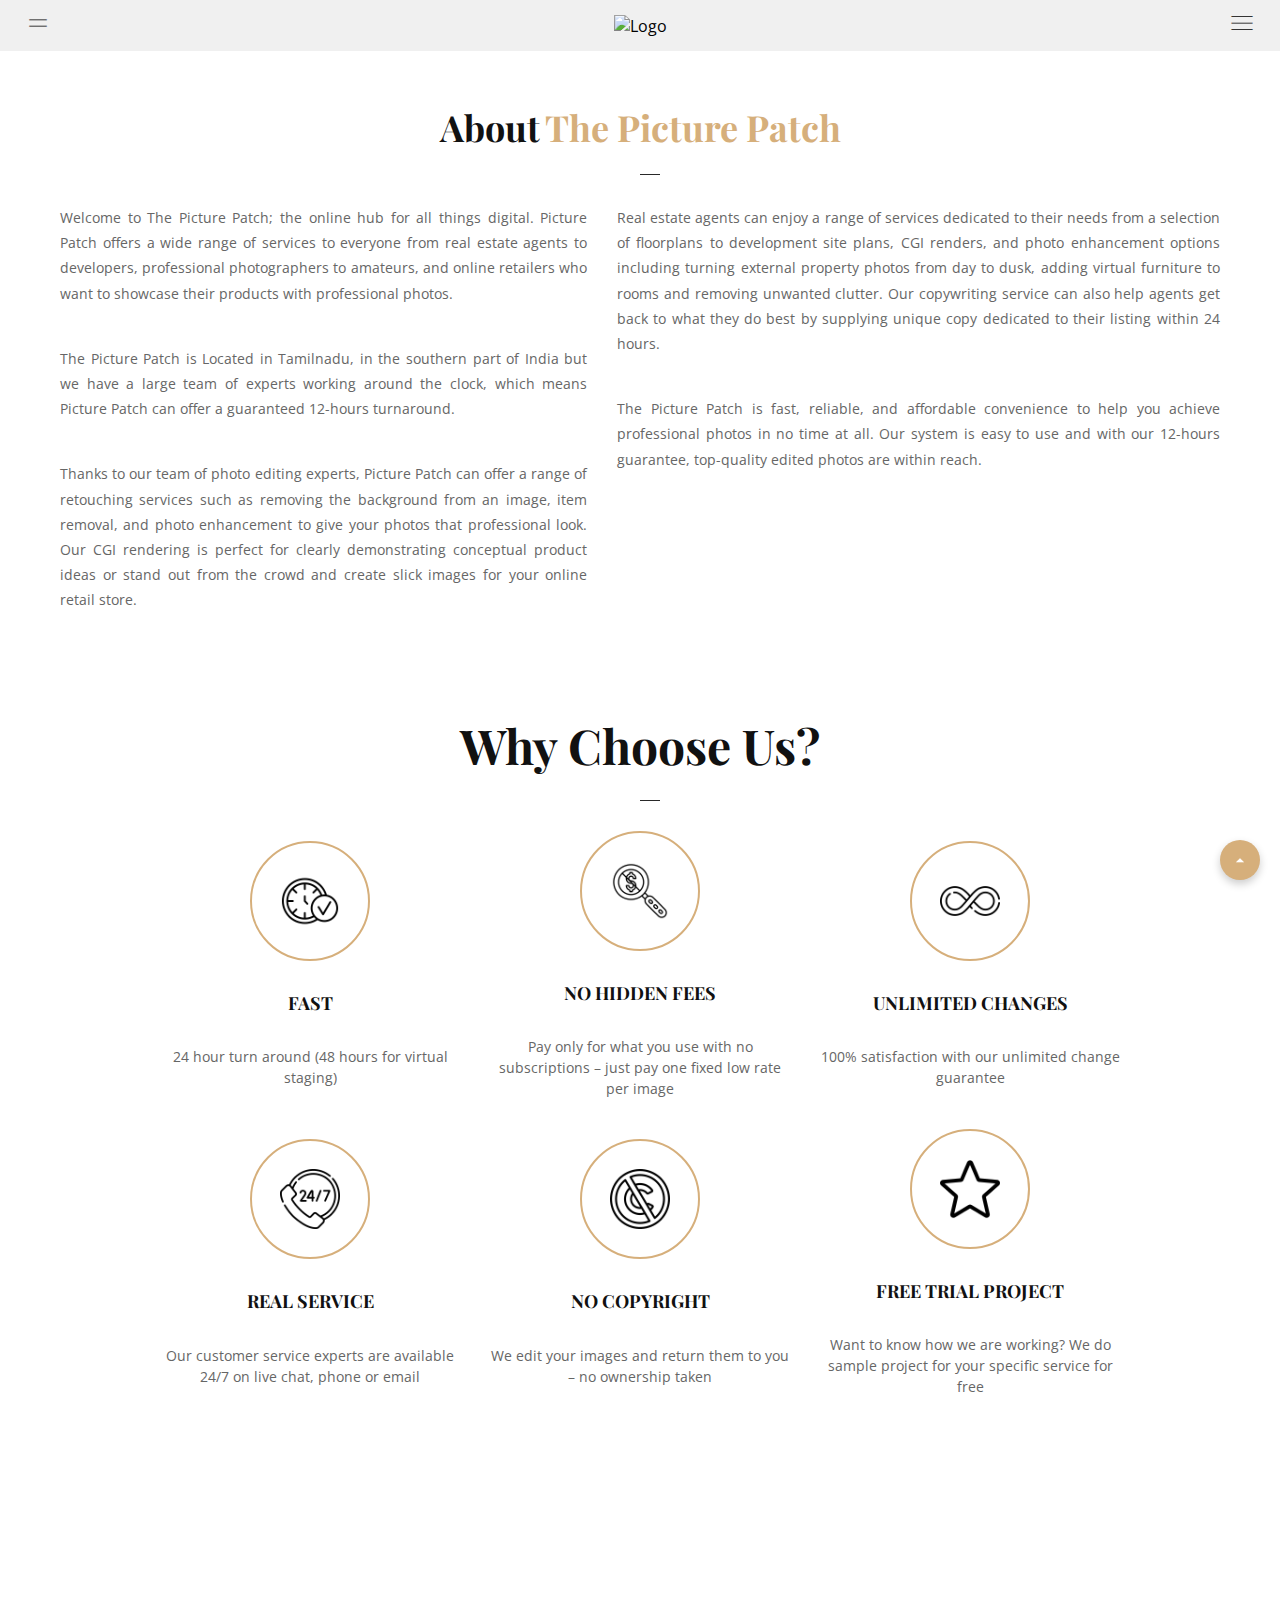
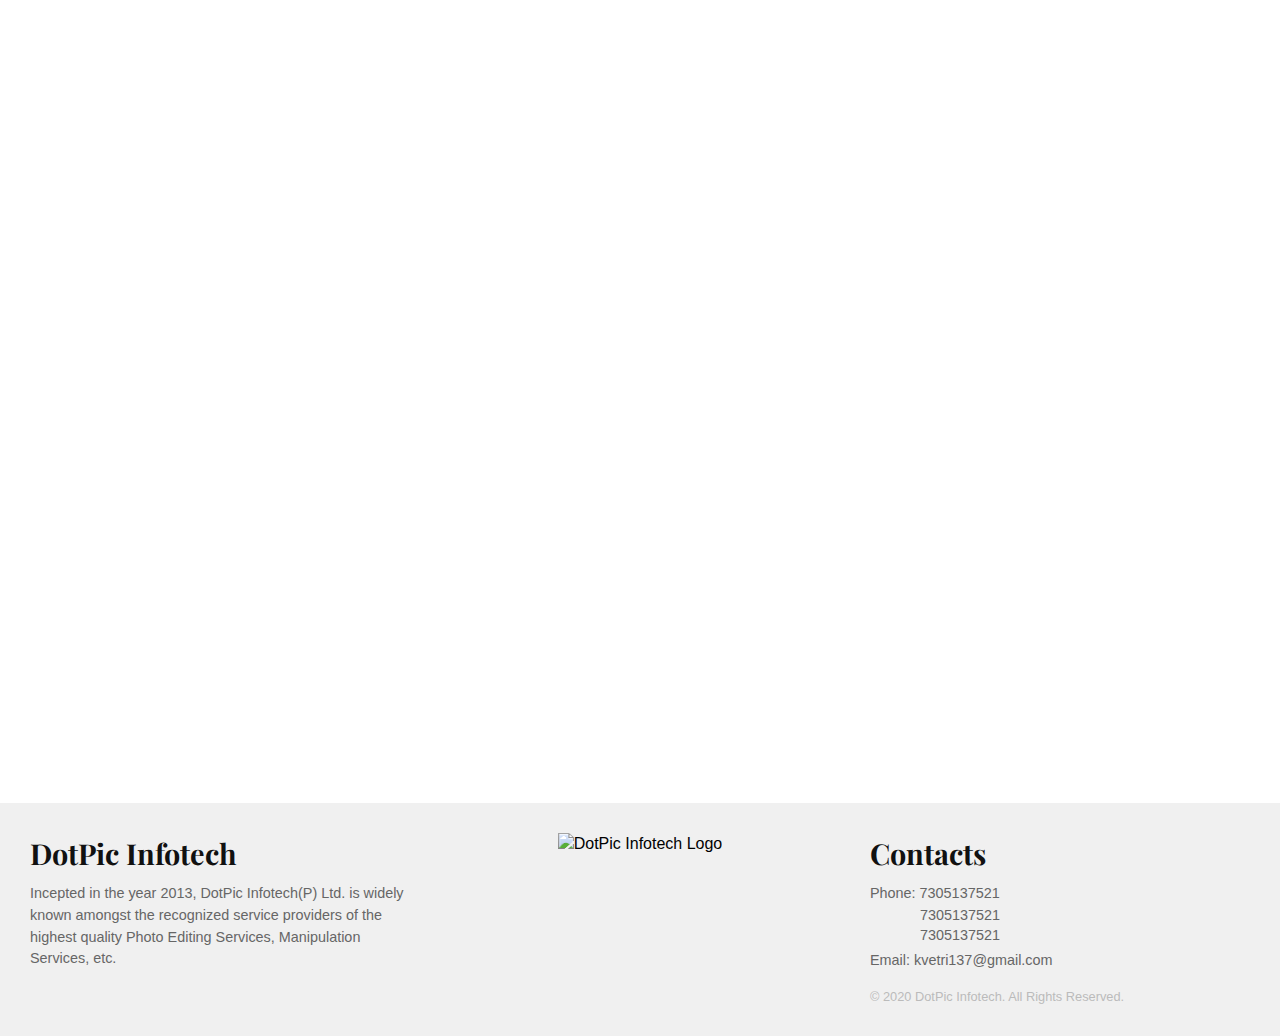
==== commit bcef38d1: "first commit" ====
--- a/aboutus.html
+++ b/aboutus.html
@@ -189,67 +189,83 @@
                 <div class="swiper-wrapper">
                     <div class="swiper-slide about-swiper-slide">
                         <div class="about-image">
-                            <img src="assets/hero.JPG" alt="Customer image">
-                            <img src="assets/3.JPG" alt="Customer image">
+                            <img src="assets/Thumbnail/girl-Cus.jpg" alt="Customer image">
+                            <img src="assets/Thumbnail/girl-Cus-1.jpg" alt="Customer image">
                         </div>
                         <div class="about-review">
                             <div class="right-quote">
                             <img src="assets/icon-png/right.png">
                             </div>
                             <blockquote>
-                                Fantastic experience. Order received within 24 hours! Amazing. Even changes were
-                                completed within hours. Very happy.
-                                Fantastic experience. Order received within 24 hours! Amazing. Even changes were
-                                completed within hours. Very happy.
-                                Fantastic experience. Order received within 24 hours! Amazing. Even changes were
-                                completed within hours. Very happy.
-                                Fantastic experience. Order received within 24 hours! Amazing. Even changes were
-                                completed within hours. Very happy.
-                                Fantastic experience. Order received within 24 hours! Amazing. Even changes were
-                                completed within hours. Very happy.
+                               <p>
+                                We used both the HDR Photography and Virtual Staging services, and the results were incredible! The HDR photos enhanced every detail with perfect lighting, while the Virtual Staging transformed empty rooms into beautifully furnished spaces that buyers could easily picture themselves living in. The combination made our property stand out, resulting in a significant increase in interest and multiple offers within days. The professionalism and attention to detail were exceptional, and we couldn’t be happier with the outcome!
+                            </p>
+                               
                             </blockquote>
                             <div class="left-quote">
                             <img src="assets/icon-png/left.png">
                             </div>
-                            <p class="about-author">Johnston G Bruce</p>
+                            <p class="about-author">— Emma L.</p>
                         </div>
                     </div>
                     <div class="swiper-slide about-swiper-slide">
                         <div class="about-image">
-                            <img src="assets/hero.JPG" alt="Customer image">
-                            <img src="assets/3.JPG" alt="Customer image">
+                            <img src="assets/Thumbnail/Cust-2-2.jpg" alt="Customer image">
+                            <img src="assets/Thumbnail/Cust-2.jpg" alt="Customer image">
                         </div>
                         <div class="about-review">
                             <div class="right-quote">
                                 <img src="assets/icon-png/right.png">
                                 </div>
                             <blockquote>
-                                Fantastic experience. Order received within 24 hours! Amazing. Even changes were
-                                completed within hours. Very happy.
+                                <p>
+                                    I used the Twilight and Virtual Renovation services for my property listing, and the transformation was unbelievable! The Twilight photos created a stunning, warm ambiance that made the exterior look magical, while the Virtual Renovation completely reimagined an outdated living room into a modern, inviting space. The level of detail and quality exceeded my expectations, and I received so many compliments on the listing. These services truly made a difference in attracting potential buyers. Highly recommended!
+                                    </p>
                             </blockquote>
                             <div class="left-quote">
                                 <img src="assets/icon-png/left.png">
                                 </div>
-                            <p class="about-author">Johnston G Bruce</p>
+                            <p class="about-author">— Alessandro Russo.</p>
                         </div>
                     </div>
                     <div class="swiper-slide about-swiper-slide">
                         <div class="about-image">
-                            <img src="assets/hero.JPG" alt="Customer image">
-                            <img src="assets/3.JPG" alt="Customer image">
+                            <img src="assets/Thumbnail/Cust-1-1.jpg" alt="Customer image">
+                            <img src="assets/Thumbnail/Cust-1.jpg" alt="Customer image">
                         </div>
                         <div class="about-review">
                             <div class="right-quote">
                                 <img src="assets/icon-png/right.png">
                                 </div>
                             <blockquote>
-                                Fantastic experience. Order received within 24 hours! Amazing. Even changes were
-                                completed within hours. Very happy.
+                                <p>
+                                    I used the item removal service and was really impressed. It made my property photos look cleaner and more professional, with no noticeable edits. The results helped showcase the property better, and I received more inquiries. Highly recommend!
+                                </p>
                             </blockquote>
                             <div class="left-quote">
                                 <img src="assets/icon-png/left.png">
                                 </div>
-                            <p class="about-author">Johnston G Bruce</p>
+                            <p class="about-author">— Lucas B.</p>
+                        </div>
+                    </div>
+                    <div class="swiper-slide about-swiper-slide">
+                        <div class="about-image">
+                            <img src="assets/Thumbnail/Cust-3-3.jpg" alt="Customer image">
+                            <img src="assets/Thumbnail/Cust-3.jpg" alt="Customer image">
+                        </div>
+                        <div class="about-review">
+                            <div class="right-quote">
+                                <img src="assets/icon-png/right.png">
+                                </div>
+                            <blockquote>
+                                <p>
+                                    Working with this team was an absolute game-changer for our property listing. The HDR photography they did truly brought out the best features of our home, with stunning clarity and color. We were amazed at how the details, especially in the darker areas, became visible and sharp. The results made the property look much more appealing, and we received a lot of positive feedback from potential buyers. Highly recommend their HDR service to anyone looking to elevate their property photos!
+                                </p>
+                            </blockquote>
+                            <div class="left-quote">
+                                <img src="assets/icon-png/left.png">
+                                </div>
+                            <p class="about-author">— Benjamin Clark.</p>
                         </div>
                     </div>
                 </div>
--- a/modules/css/aboutus.css
+++ b/modules/css/aboutus.css
@@ -167,12 +167,16 @@
   }
   
   .about-review blockquote {
-    font-size: 1.5rem;
-    font-style: italic;
+    
     margin: 40px 0; /* Adds space around the quote text */
     color: #555;
     line-height: 1.6; /* Improves readability */
     position: relative; 
+  }
+  .about-review blockquote p{
+    font-size: 1.1rem;
+    line-height: 2;
+    /* font-style: italic; */
   }
   
   .about-author {
@@ -315,6 +319,9 @@
   .about-image img:first-child {
     display: block; /* Show 1.JPG */
   }
+  /* .about-review blockquote p{
+    text-align: justify;
+  } */
 
   .about-image img:last-child {
     display: none; /* Hide 3.JPG */
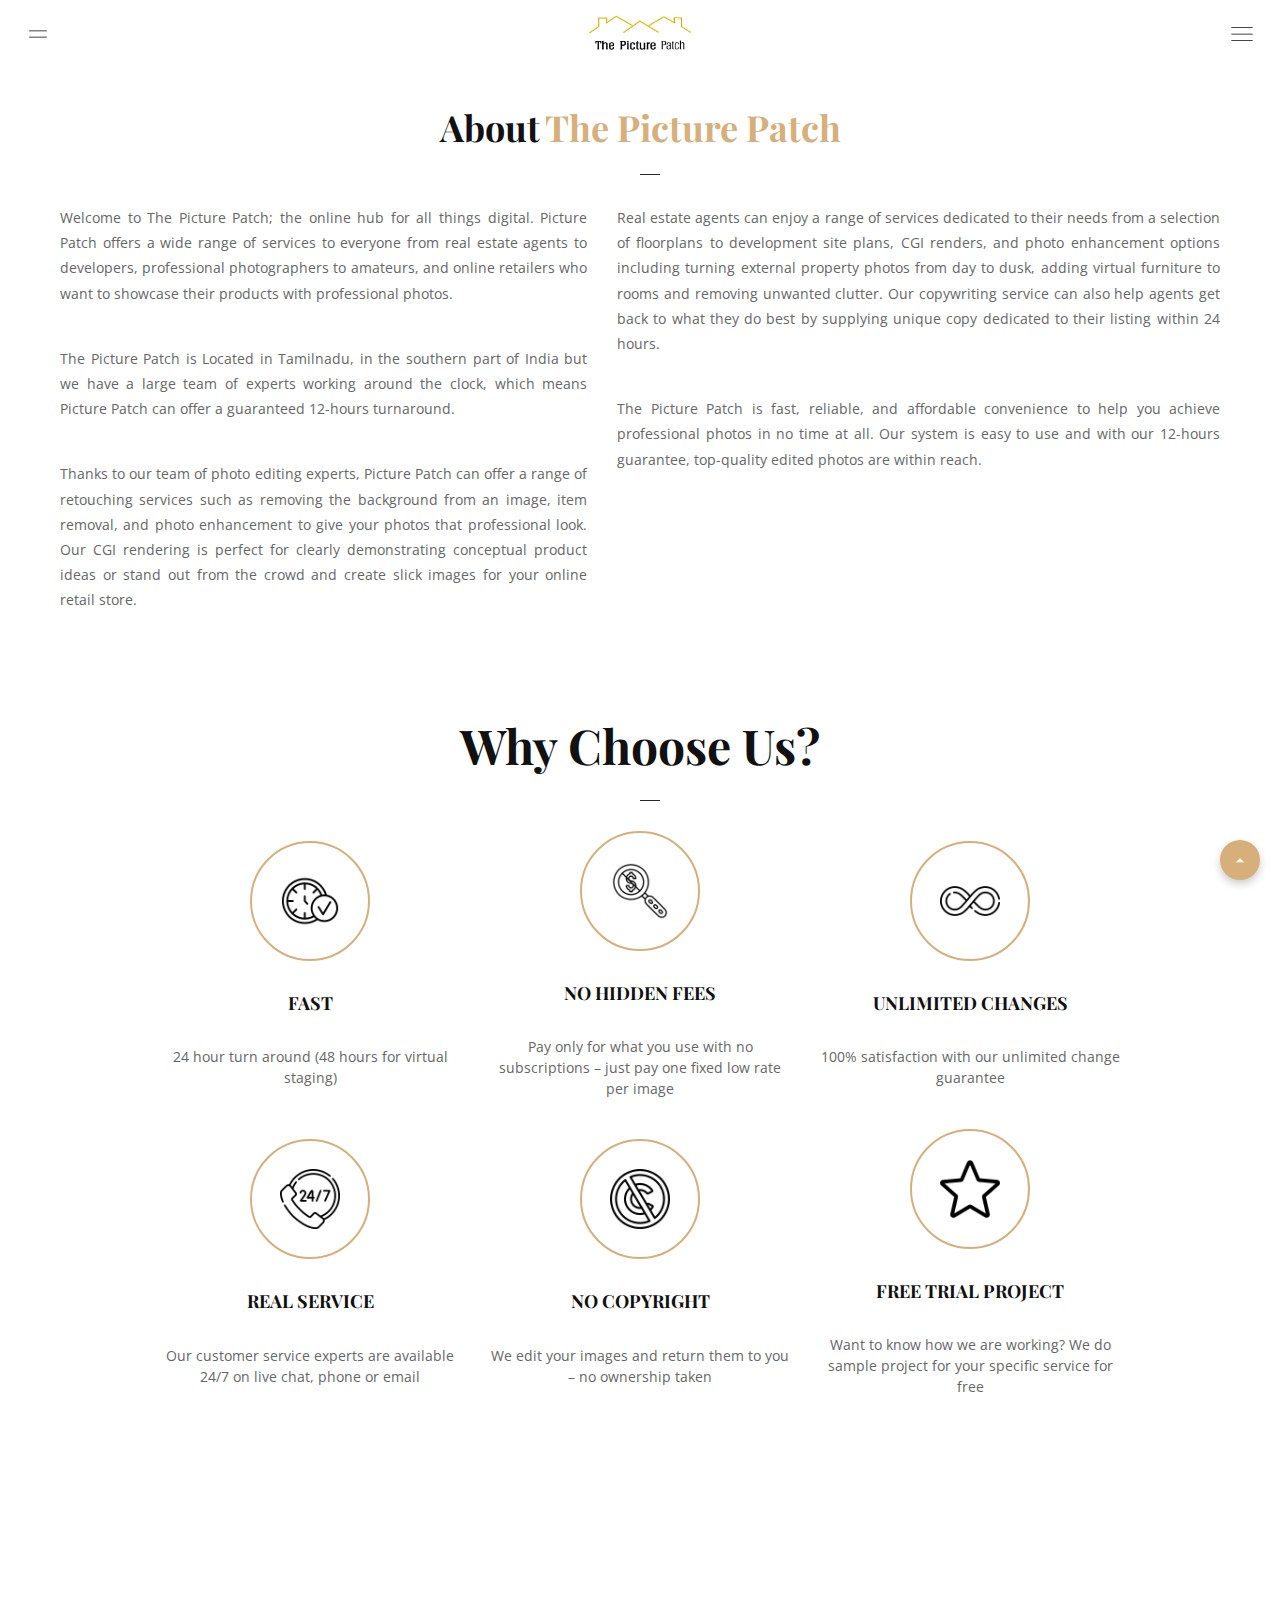
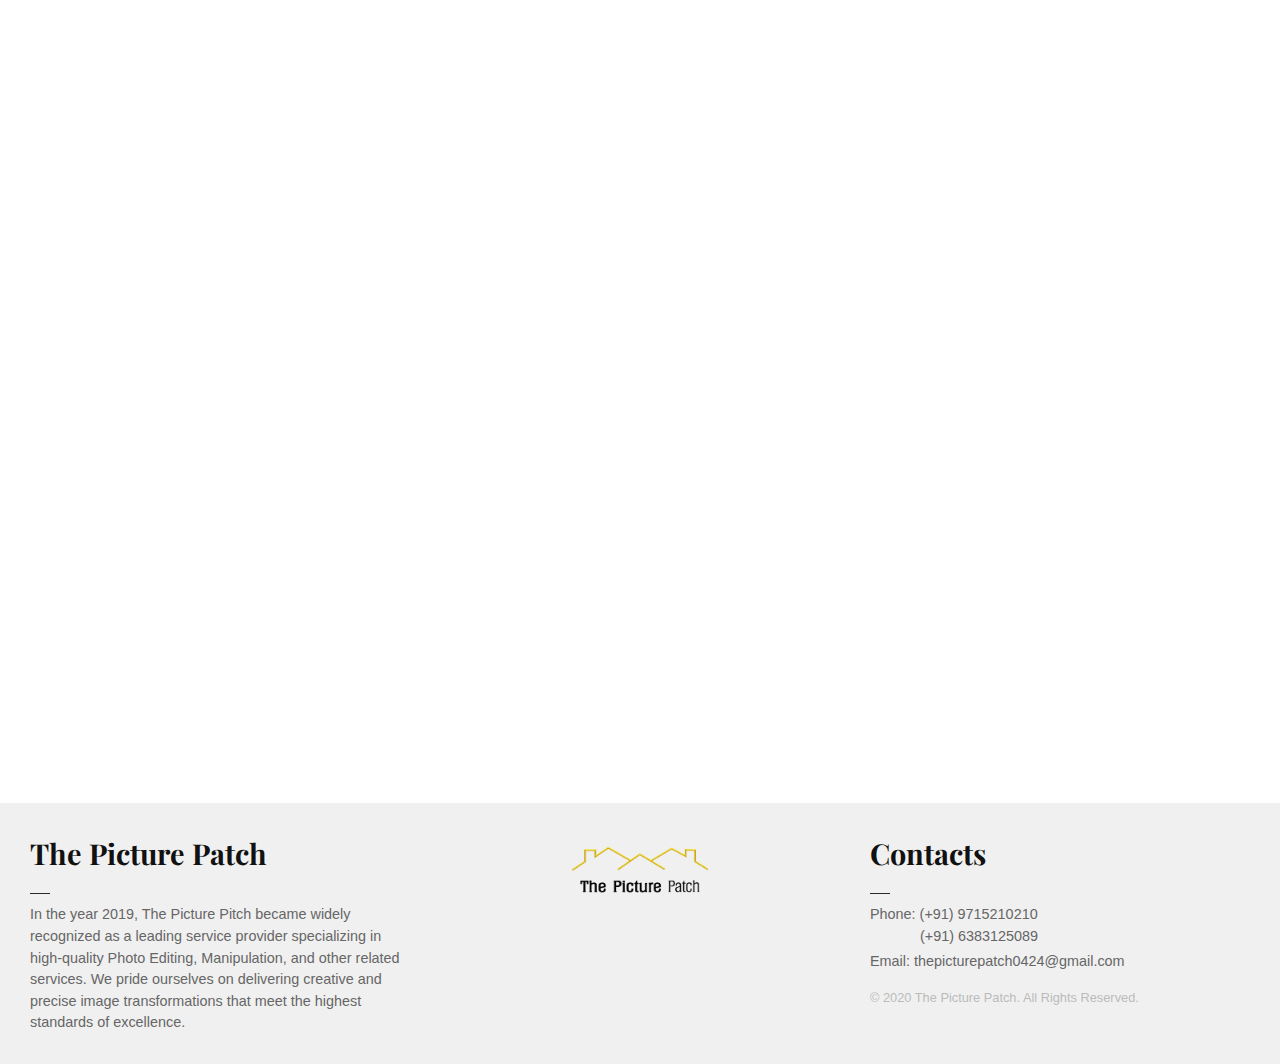
==== commit 5fdbe3fc: "first commit" ====
--- a/aboutus.html
+++ b/aboutus.html
@@ -7,7 +7,8 @@
     <link rel="stylesheet" href="https://unpkg.com/swiper/swiper-bundle.min.css">
     <script src="https://unpkg.com/swiper/swiper-bundle.min.js"></script>
     <script src="https://cdnjs.cloudflare.com/ajax/libs/gsap/3.9.0/gsap.min.js"></script>
-    <link rel="stylesheet"href="https://fonts.googleapis.com/css2?family=Material+Symbols+Outlined:opsz,wght,FILL,GRAD@20..48,100..700,0..1,-50..200&display=swap" />
+    <link rel="stylesheet"
+        href="https://fonts.googleapis.com/css2?family=Material+Symbols+Outlined:opsz,wght,FILL,GRAD@20..48,100..700,0..1,-50..200&display=swap" />
     <link href="https://cdnjs.cloudflare.com/ajax/libs/font-awesome/6.5.0/css/all.min.css" rel="stylesheet">
 
     <link rel="stylesheet" href="modules/css/main.css">
@@ -16,68 +17,82 @@
 </head>
 
 <body>
-    <header class="header-sec fixed-header">
+    <!-- Header Section -->
+    <header class="header-sec">
+
         <div class="header-content">
+
             <div>
                 <span class="material-symbols-outlined" aria-label="Toggle Sidebar"
                     onclick="toggleLeftBar()">drag_handle</span>
             </div>
-            <div>
-                <img src="assets/logo.png" alt="Logo">
+            <div class="logo-aw">
+                <a href="index.html"><img src="assets/TPP Logo.png"></a>
             </div>
             <div>
                 <span class="material-symbols-outlined" onclick="toggleMenu()">menu</span>
             </div>
-        </div>
+
+        </div>
+
     </header>
 
+
     <!-- Navigation Sidebar -->
-<div class="left-bar-sec">
-
-    <div class="lef-bar-close">
-        <span class="material-symbols-outlined close-icon" onclick="closeLeftBar()">close</span>
+    <div class="left-bar-sec">
+
+        <div class="lef-bar-close">
+            <span class="material-symbols-outlined close-icon" onclick="closeLeftBar()">close</span>
+        </div>
+
+        <div class="content-leftbar">
+
+            <div class="quote-side">
+
+                <h1 class="head-ing">The Picture Patch</h1>
+                <p style="text-align: justify;">In the year 2019, The Picture Pitch became widely recognized as a
+                    leading service provider specializing in high-quality Photo Editing, Manipulation, and other related
+                    services. We pride ourselves on delivering creative and precise image transformations that meet the
+                    highest standards of excellence. ​</p>
+
+            </div>
+
+            <div class="latest-photos">
+                <h3 class="head-ing">Latest Photos</h3>
+                <div class="photo-gallery">
+                    <a href="gallery.html?category=hdr"><img src="assets/HDR/DY4A4216-l.jpg" alt="Photo 1"></a>
+                    <a href="gallery.html?category=twilight"><img src="assets/Twilight/DY4A8001-l.jpg"
+                            alt="Photo 2"></a>
+                    <a href="gallery.html?category=virtual-staging"><img src="assets/Virtual Staging/DY4A9565-1-l.jpg"
+                            alt="Photo 3"></a>
+                    <a href="gallery.html?category=virtual-renovation"><img
+                            src="assets/Virtual Renovation/DY4A9580-1-L.jpg" alt="Photo 4"></a>
+                    <a href="gallery.html?category=item-removal"><img src="assets/Item Removal/IMG_0077-2-l.jpg"
+                            alt="Photo 5"></a>
+                    <!-- <a href=""><img src="assets/4.JPG" alt="Photo 6"></a> -->
+                </div>
+            </div>
+
+            <!-- Divider -->
+            <hr class="divider">
+
+            <!-- Contact Section -->
+            <div class="contact-section">
+                <h3 class="head-ing">Contact Us</h3>
+                <p>
+                    <span>Address:</span>Tamilnadu - India. <br>
+                    <span class="ph-le">Phone:</span> (+91) 9715210210, <br>
+                <p class="phone-sec">(+91) 6383125089</p>
+                <span class="em-side">Email:</span> <a
+                    href="mailto:thepicturepatch0424@gmail.com">thepicturepatch0424@gmail.com</a>
+                </p>
+                <a href="contact.html" class="contact-button">Get in Touch</a>
+            </div>
+        </div>
+        <div class="cop-right-side">
+            Copyright © 2024 ------------. All Rights Reserved.
+        </div>
     </div>
-
-    <div class="content-leftbar">
-
-        <div class="quote-side">
-
-            <h1 class="head-ing">DotPic infotect</h1>
-            <p>Incepted in the year 2013, DotPic infotech(P) Ltd. Is widely known amongst the recognized service provider of highest quality Photo Editing Services, Manipulation Services, etc. ​</p>
-        
-        </div>
-
-        <div class="latest-photos">
-            <h3 class="head-ing">Latest Photos</h3>
-            <div class="photo-gallery">
-                <a href=""><img src="assets/4.JPG" alt="Photo 1"></a>
-                <a href=""><img src="assets/4.JPG" alt="Photo 2"></a>
-                <a href=""><img src="assets/4.JPG" alt="Photo 3"></a>
-                <a href=""><img src="assets/4.JPG" alt="Photo 4"></a>
-                <a href=""><img src="assets/4.JPG" alt="Photo 5"></a>
-                <a href=""><img src="assets/4.JPG" alt="Photo 6"></a>
-            </div>
-        </div>
-        
-        <!-- Divider -->
-        <hr class="divider">
-        
-        <!-- Contact Section -->
-        <div class="contact-section">
-            <h3 class="head-ing">Contact Us</h3>
-            <p>
-                <span>Address:</span> 123 Main Street, City, Country <br>
-                <span class="ph-le">Phone:</span> (+91) 7305137521, <br>
-                <p class="phone-sec">(+91) 7305137521</p>
-                <span class="em-side">Email:</span> <a href="mailto:info@yourwebsite.com">info@yourwebsite.com</a>
-            </p>
-            <a href="" class="contact-button">Get in Touch</a>
-        </div>
-    </div>
-    <div class="cop-right-side">
-        Copyright © 2024 ------------. All Rights Reserved.
-    </div>
-</div>
 
     <!-- Fullscreen Navigation -->
     <div class="fullscreen-nav" id="fullscreenNav">
@@ -99,94 +114,119 @@
             <li><a href="contact.html">Contact us</a></li>
         </ul>
     </div>
-
+    <!-- About Section -->
     <section class="abt-first-d">
         <h1 class="abt-heading">About<span>The Picture Patch</span> </h1>
         <div class="abt-in-us">
             <div class="abt-f-us abt-first-c">
-                <p>Welcome to The Picture Patch; the online hub for all things digital. Picture Patch offers a wide range of services to
+
+                <p>Welcome to The Picture Patch; the online hub for all things digital. Picture Patch offers a wide
+                    range of services to
                     everyone from real estate agents to developers, professional photographers to amateurs, and online
                     retailers who want to showcase their products with professional photos.</p>
-                <p>The Picture Patch is Located in Tamilnadu, in the southern part of India but we have a large team of experts
+
+                <p>The Picture Patch is Located in Tamilnadu, in the southern part of India but we have a large team of
+                    experts
                     working around the clock, which means Picture Patch can offer a guaranteed 12-hours turnaround.</p>
-                <p>Thanks to our team of photo editing experts, Picture Patch can offer a range of retouching services such as
+
+                <p>Thanks to our team of photo editing experts, Picture Patch can offer a range of retouching services
+                    such as
                     removing the background from an image, item removal, and photo enhancement to give your photos that
                     professional look. Our CGI rendering is perfect for clearly demonstrating conceptual product ideas
                     or stand out from the crowd and create slick images for your online retail store.</p>
-            </div>
+
+            </div>
+
             <div class="abt-f-us abt-sec-c">
+
                 <p>Real estate agents can enjoy a range of services dedicated to their needs from a selection of
                     floorplans to development site plans, CGI renders, and photo enhancement options including turning
                     external property photos from day to dusk, adding virtual furniture to rooms and removing unwanted
                     clutter. Our copywriting service can also help agents get back to what they do best by supplying
                     unique copy dedicated to their listing within 24 hours.</p>
-                <p>The Picture Patch is fast, reliable, and affordable convenience to help you achieve professional photos in no
+
+                <p>The Picture Patch is fast, reliable, and affordable convenience to help you achieve professional
+                    photos in no
                     time at all. Our system is easy to use and with our 12-hours guarantee, top-quality edited photos
                     are within reach.</p>
+
             </div>
         </div>
     </section>
 
+
+    <!-- Why Choose Us Section -->
     <section class="why-we-use">
         <h1 class="abt-heading why-we-h">Why Choose Us?</h1>
+
         <div class="why-we-content">
+
             <div class="we-us-f">
-                <div class="we-us-f-in">
-                    <div class="img-we-i">
-                    <img src="assets/icon-png/clock.png">
+
+                <div class="we-us-f-in">
+                    <div class="img-we-i">
+                        <img src="assets/icon-png/clock.png">
                     </div>
                     <h3>FAST</h3>
                     <p>24 hour turn around (48 hours for virtual staging)</p>
                 </div>
-                <div class="we-us-f-in">
-                    <div class="img-we-i">
-                    <img src="assets/icon-png/no-hidden-charges.png">
+
+                <div class="we-us-f-in">
+                    <div class="img-we-i">
+                        <img src="assets/icon-png/no-hidden-charges.png">
                     </div>
                     <h3>NO HIDDEN FEES</h3>
                     <p>Pay only for what you use with no subscriptions – just pay one fixed low rate per image</p>
                 </div>
-                <div class="we-us-f-in">
-                    <div class="img-we-i">
-                    <img src="assets/icon-png/forever.png">
+
+                <div class="we-us-f-in">
+                    <div class="img-we-i">
+                        <img src="assets/icon-png/forever.png">
                     </div>
                     <h3>UNLIMITED CHANGES</h3>
                     <p>100% satisfaction with our unlimited change guarantee</p>
                 </div>
+
             </div>
 
             <div class="we-us-f we-us-f-nmn">
-                <div class="we-us-f-in">
-                    <div class="img-we-i">
-                    <img src="assets/icon-png/support.png">
+
+                <div class="we-us-f-in">
+                    <div class="img-we-i">
+                        <img src="assets/icon-png/support.png">
                     </div>
                     <h3>REAL SERVICE</h3>
                     <p>Our customer service experts are available 24/7 on live chat, phone or email</p>
                 </div>
-                <div class="we-us-f-in">
-                    <div class="img-we-i">
-                    <img src="assets/icon-png/copyright.png">
+
+                <div class="we-us-f-in">
+                    <div class="img-we-i">
+                        <img src="assets/icon-png/copyright.png">
                     </div>
                     <h3>NO COPYRIGHT</h3>
                     <p>We edit your images and return them to you – no ownership taken</p>
                 </div>
-                <div class="we-us-f-in">
-                    <div class="img-we-i">
-                    <img src="assets/icon-png/star.png">
+
+                <div class="we-us-f-in">
+                    <div class="img-we-i">
+                        <img src="assets/icon-png/star.png">
                     </div>
                     <h3>FREE TRIAL PROJECT</h3>
                     <p>Want to know how we are working? We do sample project for your specific service for free</p>
                 </div>
+
             </div>
         </div>
     </section>
 
-
+    <!-- Testimonials -->
     <section class="abt-swiper">
 
-        <h1 class="abt-heading">Testimonials</h1>
+        <h1 class="abt-heading">Our Client Review's</h1>
         <div class="about-swiper-container">
             <div class="swiper about-swiper">
                 <div class="swiper-wrapper">
+
                     <div class="swiper-slide about-swiper-slide">
                         <div class="about-image">
                             <img src="assets/Thumbnail/girl-Cus.jpg" alt="Customer image">
@@ -194,20 +234,27 @@
                         </div>
                         <div class="about-review">
                             <div class="right-quote">
-                            <img src="assets/icon-png/right.png">
+                                <img src="assets/icon-png/right.png">
                             </div>
                             <blockquote>
-                               <p>
-                                We used both the HDR Photography and Virtual Staging services, and the results were incredible! The HDR photos enhanced every detail with perfect lighting, while the Virtual Staging transformed empty rooms into beautifully furnished spaces that buyers could easily picture themselves living in. The combination made our property stand out, resulting in a significant increase in interest and multiple offers within days. The professionalism and attention to detail were exceptional, and we couldn’t be happier with the outcome!
-                            </p>
-                               
+                                <p>
+                                    We used both the HDR Photography and Virtual Staging services, and the results were
+                                    incredible! The HDR photos enhanced every detail with perfect lighting, while the
+                                    Virtual Staging transformed empty rooms into beautifully furnished spaces that
+                                    buyers could easily picture themselves living in. The combination made our property
+                                    stand out, resulting in a significant increase in interest and multiple offers
+                                    within days. The professionalism and attention to detail were exceptional, and we
+                                    couldn’t be happier with the outcome!
+                                </p>
+
                             </blockquote>
                             <div class="left-quote">
-                            <img src="assets/icon-png/left.png">
+                                <img src="assets/icon-png/left.png">
                             </div>
                             <p class="about-author">— Emma L.</p>
                         </div>
                     </div>
+
                     <div class="swiper-slide about-swiper-slide">
                         <div class="about-image">
                             <img src="assets/Thumbnail/Cust-2-2.jpg" alt="Customer image">
@@ -216,18 +263,25 @@
                         <div class="about-review">
                             <div class="right-quote">
                                 <img src="assets/icon-png/right.png">
-                                </div>
+                            </div>
                             <blockquote>
                                 <p>
-                                    I used the Twilight and Virtual Renovation services for my property listing, and the transformation was unbelievable! The Twilight photos created a stunning, warm ambiance that made the exterior look magical, while the Virtual Renovation completely reimagined an outdated living room into a modern, inviting space. The level of detail and quality exceeded my expectations, and I received so many compliments on the listing. These services truly made a difference in attracting potential buyers. Highly recommended!
-                                    </p>
+                                    I used the Twilight and Virtual Renovation services for my property listing, and the
+                                    transformation was unbelievable! The Twilight photos created a stunning, warm
+                                    ambiance that made the exterior look magical, while the Virtual Renovation
+                                    completely reimagined an outdated living room into a modern, inviting space. The
+                                    level of detail and quality exceeded my expectations, and I received so many
+                                    compliments on the listing. These services truly made a difference in attracting
+                                    potential buyers. Highly recommended!
+                                </p>
                             </blockquote>
                             <div class="left-quote">
                                 <img src="assets/icon-png/left.png">
-                                </div>
+                            </div>
                             <p class="about-author">— Alessandro Russo.</p>
                         </div>
                     </div>
+
                     <div class="swiper-slide about-swiper-slide">
                         <div class="about-image">
                             <img src="assets/Thumbnail/Cust-1-1.jpg" alt="Customer image">
@@ -236,18 +290,21 @@
                         <div class="about-review">
                             <div class="right-quote">
                                 <img src="assets/icon-png/right.png">
-                                </div>
+                            </div>
                             <blockquote>
                                 <p>
-                                    I used the item removal service and was really impressed. It made my property photos look cleaner and more professional, with no noticeable edits. The results helped showcase the property better, and I received more inquiries. Highly recommend!
+                                    I used the item removal service and was really impressed. It made my property photos
+                                    look cleaner and more professional, with no noticeable edits. The results helped
+                                    showcase the property better, and I received more inquiries. Highly recommend!
                                 </p>
                             </blockquote>
                             <div class="left-quote">
                                 <img src="assets/icon-png/left.png">
-                                </div>
+                            </div>
                             <p class="about-author">— Lucas B.</p>
                         </div>
                     </div>
+
                     <div class="swiper-slide about-swiper-slide">
                         <div class="about-image">
                             <img src="assets/Thumbnail/Cust-3-3.jpg" alt="Customer image">
@@ -256,18 +313,24 @@
                         <div class="about-review">
                             <div class="right-quote">
                                 <img src="assets/icon-png/right.png">
-                                </div>
+                            </div>
                             <blockquote>
                                 <p>
-                                    Working with this team was an absolute game-changer for our property listing. The HDR photography they did truly brought out the best features of our home, with stunning clarity and color. We were amazed at how the details, especially in the darker areas, became visible and sharp. The results made the property look much more appealing, and we received a lot of positive feedback from potential buyers. Highly recommend their HDR service to anyone looking to elevate their property photos!
+                                    Working with this team was an absolute game-changer for our property listing. The
+                                    HDR photography they did truly brought out the best features of our home, with
+                                    stunning clarity and color. We were amazed at how the details, especially in the
+                                    darker areas, became visible and sharp. The results made the property look much more
+                                    appealing, and we received a lot of positive feedback from potential buyers. Highly
+                                    recommend their HDR service to anyone looking to elevate their property photos!
                                 </p>
                             </blockquote>
                             <div class="left-quote">
                                 <img src="assets/icon-png/left.png">
-                                </div>
+                            </div>
                             <p class="about-author">— Benjamin Clark.</p>
                         </div>
                     </div>
+
                 </div>
 
                 <div class="swiper-pagination about-swiper-pagination"></div>
@@ -285,9 +348,12 @@
 
     <!-- Social Icons -->
     <div id="social-icons" class="social-icons hidden">
-        <a href="https://instagram.com" target="_blank" class="icon instagram"><i
-                class="fa-brands fa-instagram"></i></a>
-        <a href="https://wa.me" target="_blank" class="icon whatsapp"><i class="fa-brands fa-whatsapp"></i></a>
+        <a href="https://www.instagram.com/realestate__photo_editor?igsh=ZWJoam42OHo0b3Jl" target="_blank"
+            class="icon instagram"><i class="fa-brands fa-instagram"></i></a>
+        <a href="https://wa.me/9715210210?text=Recently%20I%20saw%20your%20website%20about%20your%20service.%20Let%20me%20know%20more%20about%20your%20services."
+            target="_blank" class="icon whatsapp">
+            <i class="fa-brands fa-whatsapp"></i>
+        </a>
     </div>
 
 
@@ -296,27 +362,28 @@
     <footer>
         <div class="foot-ins-a">
             <div class="foot-f">
-                <h3 class="foot-fis">DotPic Infotech</h3>
+                <h3 class="foot-fis head-ingg">The Picture Patch</h3>
                 <p>
-                    Incepted in the year 2013, DotPic Infotech(P) Ltd. is widely known
-                    amongst the recognized service providers of the highest quality
-                    Photo Editing Services, Manipulation Services, etc.
+                    In the year 2019, The Picture Pitch became widely recognized as a leading service provider
+                    specializing in high-quality Photo Editing, Manipulation, and other related services. We pride
+                    ourselves on delivering creative and precise image transformations that meet the highest standards
+                    of excellence.
                 </p>
             </div>
             <div class="foot-f logo-container">
-                <img src="assets/logo.png" alt="DotPic Infotech Logo" class="footer-logo">
+                <img src="assets/TPP Logo.png" alt="The Picture Patch Logo" class="footer-logo">
             </div>
             <div class="foot-f">
-                <h3 class="foot-hed">Contacts</h3>
+                <h3 class="foot-hed head-ingg">Contacts</h3>
                 <div class="foot-num">
-                    <div><span>Phone: </span>7305137521</div>
-                    <div class="mar-left-n">7305137521</div>
-                    <div class="mar-left-n">7305137521</div>
+                    <div><span>Phone: </span>(+91) 9715210210</div>
+                    <div class="mar-left-n">(+91) 6383125089</div>
+
                 </div>
                 <div class="foot-num">
-                    <span>Email: </span><a href="mailto:kvetri137@gmail.com">kvetri137@gmail.com</a>
-                </div>
-                <p class="cop-right">&copy; 2020 DotPic Infotech. All Rights Reserved.</p>
+                    <span>Email: </span><a href="mailto:thepicturepatch0424@gmail.com">thepicturepatch0424@gmail.com</a>
+                </div>
+                <p class="cop-right">&copy; 2020 The Picture Patch. All Rights Reserved.</p>
             </div>
         </div>
     </footer>
@@ -324,7 +391,7 @@
 
 
 
-
+    <!-- Scripts -->
     <script src="modules/js/about.js"></script>
     <script src="modules/js/main.js"></script>
     <script src="modules/js/slider.js"></script>
--- a/modules/css/main.css
+++ b/modules/css/main.css
@@ -1,20 +1,27 @@
-/* Reset */
 @import url('https://fonts.googleapis.com/css2?family=Open+Sans:wght@300;400;600&family=Playfair+Display:wght@400;700&display=swap');
+
 * {
     padding: 0;
     margin: 0;
-    box-sizing: border-box;  
-    line-height: 1.4; 
+    box-sizing: border-box;
+    line-height: 1.4;
     -webkit-tap-highlight-color: transparent;
 }
-body p{
+
+body p {
     color: #666;
 }
-body{
+
+body {
     font-family: 'Open Sans', sans-serif;
 }
 
-h1, h2, h3, h4, h5, h6 {
+h1,
+h2,
+h3,
+h4,
+h5,
+h6 {
     font-family: 'Playfair Display', serif !important;
     color: #111 !important;
 }
@@ -22,8 +29,9 @@
 .material-symbols-outlined {
     font-variation-settings: 'FILL' 0, 'wght' 100, 'GRAD' 0, 'opsz' 20;
 }
+
 body {
-    overflow-x: hidden;  /* Prevent horizontal scrolling */
+    overflow-x: hidden;
 }
 
 .fjalla-one-regular {
@@ -32,45 +40,46 @@
     font-size: 1.2rem;
     font-style: normal;
     color: #000 !important;
-    
-  }
-  .logo-aw a{
+
+}
+
+.logo-aw a {
     text-decoration: none;
-  }
-  
-  
+}
+
+
 
 .header-sec {
     width: 100%;
-    padding:5px 20px;
+    padding: 5px 20px;
     position: fixed;
     z-index: 100;
     top: 0;
     transition: transform 0.5s ease, opacity 0.5s ease, background-color 0.5s ease;
     box-shadow: 0 2px 10px rgba(0, 0, 0, 0.1);
-    background-color: white; /* Default background color */
+    background-color: white;
     opacity: 1;
 }
 
 .header-sec.transparent {
-    background-color: transparent; /* Make background transparent */
-    box-shadow: none; /* Remove shadow when transparent */
+    background-color: transparent;
+    box-shadow: none;
 }
 
 .header-sec.hide {
-    transform: translateY(-100%); /* Move header out of view */
-    opacity: 0; /* Fade out */
+    transform: translateY(-100%);
+    opacity: 0;
 }
 
 .header-sec.show {
-    transform: translateY(0); /* Bring header into view */
-    opacity: 1; /* Fade in */
+    transform: translateY(0);
+    opacity: 1;
 }
 
 
 .header-sec.scrolled {
     background-color: white;
-    box-shadow:0px 0px 20px 0px #00000078;
+    box-shadow: 0px 0px 20px 0px #00000078;
     transition: background-color 0.3s, box-shadow 0.3s;
 }
 
@@ -85,7 +94,7 @@
     width: 150px;
 }
 
-/* General Sidebar Styling (No Change) */
+
 .left-bar-sec {
     position: fixed;
     left: -100%;
@@ -102,41 +111,42 @@
 
 .left-bar-sec::-webkit-scrollbar {
     display: none;
-  }
-  
-  /* Hide scrollbar for IE, Edge and Firefox */
-  .left-bar-sec {
-    -ms-overflow-style: none;  /* IE and Edge */
-    scrollbar-width: none;  /* Firefox */
-  }
-
-/* Sidebar Active State */
+}
+
+
+.left-bar-sec {
+    -ms-overflow-style: none;
+    scrollbar-width: none;
+}
+
+
 .left-bar-sec.active {
     left: 0;
 }
 
-/* Close Button */
-/* Close Button (Fixed at the Top of Sidebar) */
+
+
 .lef-bar-close {
-    position: sticky; /* Keeps it fixed within the sidebar */
-    top: 0;           /* Sticks to the top of the sidebar */
-    z-index: 10;      /* Ensures it stays above other elements */
-    background-color: #eee; /* Same as sidebar header background */
+    position: sticky;
+    top: 0;
+    z-index: 10;
+    background-color: #eee;
     padding: 15px 30px;
     text-align: start;
-    border-bottom: 1px solid rgba(255, 255, 255, 0.2); /* Optional: Divider for aesthetics */
+    border-bottom: 1px solid rgba(255, 255, 255, 0.2);
 }
 
 .lef-bar-close .close-icon {
     font-size: 38px;
     cursor: pointer;
 }
-.quote-side p{
+
+.quote-side p {
     margin-top: 30px;
 }
 
 
-/* Sidebar Content */
+
 .content-leftbar {
     padding: 20px 40px;
     color: black;
@@ -144,22 +154,23 @@
 }
 
 
-/* Latest Photos Section */
-.latest-photos{
+
+.latest-photos {
     margin-top: 20px;
-} 
+}
+
 .latest-photos h3 {
     font-size: 30px;
     font-weight: 700;
     margin-bottom: 10px;
-    color: black; /* Golden text */
+    color: black;
 }
 
 .photo-gallery {
-  
+
     display: grid !important;
-    grid-template-columns: repeat(3, 1fr) !important; /* Two photos per row */
-    gap:0 10px;
+    grid-template-columns: repeat(3, 1fr) !important;
+    gap: 0 10px;
 }
 
 .photo-gallery img {
@@ -171,12 +182,12 @@
 }
 
 .photo-gallery img:hover {
-    transform: scale(1.05); /* Slight zoom */
-    box-shadow: 0 4px 8px rgba(0, 0, 0, 0.6); /* Add a stronger shadow */
-    filter: brightness(0.9); /* Slightly darken the image */
-}
-
-/* Divider */
+    transform: scale(1.05);
+    box-shadow: 0 4px 8px rgba(0, 0, 0, 0.6);
+    filter: brightness(0.9);
+}
+
+
 .divider {
     margin: 20px 0;
     border: 0;
@@ -185,31 +196,36 @@
     opacity: 0.5;
 }
 
-/* Contact Section */
+
 .contact-section h3 {
     font-size: 30px;
     margin-bottom: 10px;
-    color: black; /* Golden text */
-}
-.contact-section p span{
+    color: black;
+}
+
+.contact-section p span {
     font-weight: 700;
     color: black;
     margin-right: 10px;
     font-size: 16px;
 }
-.ph-le{
+
+.ph-le {
     margin-right: 21px !important;
 }
-.phone-sec{
+
+.phone-sec {
     margin-left: 80px !important;
     margin-top: -15px !important;
 }
-.em-side{
+
+.em-side {
     margin-right: 25px;
     font-size: 16px;
     font-weight: 700;
     margin-top: -25px;
 }
+
 .contact-section p {
     font-size: 14px;
     line-height: 1.6;
@@ -218,7 +234,7 @@
 
 
 .contact-section a {
-    color:#666; /* Golden link */
+    color: #666;
     text-decoration: none;
     font-size: 14px;
 }
@@ -227,56 +243,57 @@
 .contact-button {
     text-decoration: none;
     background-color: transparent;
-    padding: 10px 20px; /* Adds some horizontal padding */
+    padding: 10px 20px;
     font-size: 16px;
     border: 1px solid black;
     cursor: pointer;
     transition: background-color 0.3s ease, transform 0.2s ease;
-    display: block; /* Makes the button a block element */
-    margin: 0 auto; /* Centers the block element horizontally */
-    width: fit-content; /* Adjusts button size to content */
+    display: block;
+    margin: 0 auto;
+    width: fit-content;
 }
 
 .contact-button:hover {
-    background-color: #000; /* Background turns black */
+    background-color: #000;
     color: #fff;
 }
+
 .cop-right-side {
     display: block;
-    padding: 30px 0; /* Adjust padding as needed */
+    padding: 30px 0;
     position: sticky;
-    background-color: #eee; /* Fix it to the viewport */
-    bottom: 0; /* Place it at the bottom of the viewport */
-    left: 0; /* Align it to the left of the viewport */ /* Make it span the full width */ /* Add background color (optional) */ /* Add text color (optional) */
-    text-align: center; /* Center align the text */
-    font-size: 12px; /* Adjust font size if needed */
-    z-index: 1000; /* Ensure it stays on top of other elements */
-}
-
-
-
-/* Menu Icon (Right) */
+    background-color: #eee;
+    bottom: 0;
+    left: 0;
+    text-align: center;
+    font-size: 12px;
+    z-index: 1000;
+}
+
+
+
+
 .material-symbols-outlined {
     font-size: 36px;
     cursor: pointer;
 }
 
-/* Fullscreen Navigation */
+
 .fullscreen-nav .close-btn {
     position: absolute;
-    top: 20px;  /* Adjust this value as needed */
-    right: 20px;  /* Adjust this value as needed */
+    top: 20px;
+    right: 20px;
     font-size: 2em;
     color: white;
     background: transparent;
     border: none;
     cursor: pointer;
-    z-index: 1001; /* Ensure it’s on top of everything else */
-}
-
-/* Fullscreen Navigation */
+    z-index: 1001;
+}
+
+
 .fullscreen-nav {
-    position: fixed;  
+    position: fixed;
     top: 0;
     left: 0;
     height: 100%;
@@ -307,16 +324,16 @@
     text-align: center;
 }
 
-/* Hide scrollbar for Chrome, Safari and Opera */
+
 .nav-links::-webkit-scrollbar {
     display: none;
-  }
-  
-  /* Hide scrollbar for IE, Edge and Firefox */
-  .nav-links {
-    -ms-overflow-style: none;  /* IE and Edge */
-    scrollbar-width: none;  /* Firefox */
-  }
+}
+
+
+.nav-links {
+    -ms-overflow-style: none;
+    scrollbar-width: none;
+}
 
 .nav-links li {
     margin: 15px 0;
@@ -334,7 +351,7 @@
     color: #b57f3a;
 }
 
-/* Submenu Styling */
+
 .submenu {
     display: none;
     list-style: none;
@@ -349,20 +366,22 @@
 .submenu li a:hover {
     color: #b57f3a;
 }
+
 .nav-links a.active {
-    color: #b57f3a; /* Highlight color */
-    border-bottom: 2px solid #b57f3a; /* Optional underline */
-}
-.has-submenu > a.submenu-active {
-    color: #b57f3a !important; /* Use !important as a last resort */
+    color: #b57f3a;
     border-bottom: 2px solid #b57f3a;
 }
 
-
-
-
-
-/* Hero Section */
+.has-submenu>a.submenu-active {
+    color: #b57f3a !important;
+    border-bottom: 2px solid #b57f3a;
+}
+
+
+
+
+
+
 .hero-section {
     position: relative;
     overflow: hidden;
@@ -376,7 +395,7 @@
     object-fit: cover;
 }
 
-/* Typing Section */
+
 .typing-section {
     position: absolute;
     top: 50%;
@@ -385,7 +404,8 @@
     text-align: left;
     z-index: 10;
 }
-.typing-section p{
+
+.typing-section p {
     color: #000 !important;
 }
 
@@ -393,24 +413,24 @@
     font-size: 3.8rem;
     font-weight: bold;
     color: black;
-    caret-color: transparent; /* Disable default text cursor */
+    caret-color: transparent;
 }
 
 
 .dynamic-text {
-    color: #ff6347; /* Highlight color for typed text */
+    color: #ff6347;
     display: inline;
     font-size: 3rem;
-    caret-color: transparent !important; /* Disable default text cursor */
+    caret-color: transparent !important;
 }
 
 .cursor {
-    color: #ff6347; /* Matches the text color */
+    color: #ff6347;
     font-size: 3rem;
-    animation: blink 0.7s step-end infinite; /* Blinking cursor animation */
-}
-
-/* Cursor blink animation */
+    animation: blink 0.7s step-end infinite;
+}
+
+
 @keyframes blink {
     50% {
         opacity: 0;
@@ -419,161 +439,158 @@
 
 
 
-/* Sliding for Hdr,vs,ir */
-
-/* Main Slider Styling */
-/* Main Slider Styling */
+
+
+
+
 .imageSlider {
     width: 100%;
     height: auto;
-  }
-  .hih-light{
+}
+
+.hih-light {
     text-align: center;
     margin: 60px 0 40px 0;
 
-  }
-
-  .image-pair {
+}
+
+.image-pair {
     display: flex;
     justify-content: space-between;
     gap: 10px;
-    flex-wrap: wrap; /* Allow images to stack on smaller screens */
-    position: relative; /* Allow pricing text to be centered below */
-  }
-  
-  /* Image Containers */
-  .awd-wa {
+    flex-wrap: wrap;
     position: relative;
-    flex: 1; /* Allow images to take equal space */
-    min-width: 48%; /* Ensures images take up 48% on larger screens */
-    text-align: center; /* Center-align the text below the image */
-  }
-  
-  .awd-wa img {
+}
+
+
+.awd-wa {
+    position: relative;
+    flex: 1;
+    min-width: 48%;
+    text-align: center;
+}
+
+.awd-wa img {
     width: 100%;
     height: auto;
     display: block;
     object-fit: cover;
-  }
-  
-  /* Image Labels Below the Image */
-  .image-label {
+}
+
+
+.image-label {
     color: #fff;
     text-transform: uppercase;
     font-weight: bold;
     font-size: 14px;
-    background-color: #000; /* Semi-transparent background */
+    background-color: #000;
     padding: 8px;
-    display: block; /* Make the label block-level to span full width */
-    width: 100%; /* Ensure it spans the full width of the image container */
-    box-sizing: border-box; /* Ensures padding is included in width */
-  }
-  
-  /* Container for Pricing Text Centered Below the Images */
-  .pricing-text-container {
-    width: 100%;
-    text-align: center; /* Center the pricing text */
-    margin-top: 10px; /* Add space between images and the pricing text */
-  }
-  
-  /* Pricing Text Below the Image Label */
-  .pricing-text {
+    display: block;
+    width: 100%;
+    box-sizing: border-box;
+}
+
+
+.pricing-text-container {
+    width: 100%;
+    text-align: center;
+    margin-top: 10px;
+}
+
+
+.pricing-text {
     text-align: center;
     font-size: 16px;
     font-weight: bold;
     background-color: #000;
     padding: 8px;
-    margin-top: -19px; /* Space between label and pricing text */
-    color: #d7263d; /* Matching color for emphasis */
-  }
-  
-  /* Remove Icons (Optional) */
-  .before-icon,
-  .after-icon {
+    margin-top: -19px;
+    color: #d7263d;
+}
+
+
+.before-icon,
+.after-icon {
     display: none;
-  }
-  
-  /* Swiper Buttons */
- /* Swiper Navigation Arrows */
+}
+
+
+
 .swiper-button-nextt,
 .swiper-button-prevv {
     top: 58% !important;
-  color: #d7263d; /* Arrow color */
-  transition: color 0.3s ease;
-  font-size: 10px; /* Adjust the font size */
-  width: auto; /* Ensure width adjusts according to the font size */
-  height: auto; /* Ensure height adjusts according to the font size */
-  transform: scale(0.7); /* Scale the arrows down */
-}
-
-/* Optional: Adjust size on hover */
+    color: #d7263d;
+    transition: color 0.3s ease;
+    font-size: 10px;
+    width: auto;
+    height: auto;
+    transform: scale(0.7);
+}
+
+
 .swiper-button-nextt:hover,
 .swiper-button-prevv:hover {
-  color: #fff; /* Highlight color on hover */
-  transform: scale(0.7); /* Maintain the scale when hovered */
-}
-
-  
-  Swiper Pagination
-  .swiper-pagination {
+    color: #fff;
+    transform: scale(0.7);
+}
+
+
+Swiper Pagination .swiper-pagination {
     bottom: 15px;
-  }
-  
-  .swiper-pagination-bullet {
-    background-color: #b5b3b3; /* Custom bullet color */
+}
+
+.swiper-pagination-bullet {
+    background-color: #b5b3b3;
     opacity: 0.8;
-  }
-  
-  .swiper-pagination-bullet-active {
-    background-color: #d7263d; /* Highlight active bullet */
+}
+
+.swiper-pagination-bullet-active {
+    background-color: #d7263d;
     opacity: 1;
-  }
-  
-  /* Responsive Design */
-  @media (max-width: 768px) {
-    /* .image-container {
-      min-width: 100%;
-    } */
-
-    .pricing-text{
+}
+
+
+@media (max-width: 768px) {
+
+
+    .pricing-text {
         padding: 4px;
         font-size: 10px !important;
     }
-  
+
     .image-label {
-      font-size: 10px; /* Adjust font size for smaller screens */
-      padding: 4px; /* Adjust padding for smaller screens */
-    }
-  
+        font-size: 10px;
+        padding: 4px;
+    }
+
     .pricing-text {
-      font-size: 14px; /* Adjust font size for smaller screens */
-    }
-  }
-  
-  @media (max-width: 480px) {
+        font-size: 14px;
+    }
+}
+
+@media (max-width: 480px) {
+
     .swiper-button-nextt,
     .swiper-button-prevv {
-      display: none; /* Hide navigation buttons on very small screens */
-    }
-  
-    /* .swiper-pagination {
-      bottom: 10px; 
-    } */
-  }
-  
-  
-
-
-
-/* We are ----- */
+        display: none;
+    }
+
+
+}
+
+
+
+
+
+
 
 .we-are {
     width: 100%;
     padding: 60px;
-    margin: 0 auto; /* Center-align horizontally */
+    margin: 0 auto;
     display: flex;
     justify-content: center;
-    box-sizing: border-box; /* Ensure padding doesn't exceed width */
+    box-sizing: border-box;
 }
 
 .we-are-content {
@@ -582,34 +599,35 @@
     max-width: 1350px;
     gap: 20px;
     display: flex;
-    align-items: stretch; /* Ensure both children have the same height */
+    align-items: stretch;
     justify-content: center;
 }
 
 .we-are-first,
 .we-are-second {
-    flex: 1; /* Both elements take up equal space */
+    flex: 1;
 }
 
 .we-are-first {
     opacity: 0;
-    height: 100%; /* Take the same height as the parent container */
-}
-.img-box-sh{
+    height: 100%;
+}
+
+.img-box-sh {
     box-shadow: rgba(6, 24, 44, 0.4) 0px 0px 0px 2px, rgba(6, 24, 44, 0.65) 0px 4px 6px -1px, rgba(255, 255, 255, 0.08) 0px 1px 0px inset;
 }
 
 .we-are-first img {
     width: 100%;
-    object-fit: cover; /* Ensure the image covers the area */
+    object-fit: cover;
 }
 
 .we-are-second {
     text-align: center;
     display: flex;
     flex-direction: column;
- /* Vertically center the text */
-    text-align: left; /* Align text to the left */
+
+    text-align: left;
 }
 
 
@@ -625,38 +643,40 @@
     margin: 20px 0;
     text-align: justify;
 }
-.head-ingg::after{
+
+.head-ingg::after {
     content: '';
     position: relative;
     display: block;
     width: 20px;
-    
+
     height: 1px;
     margin-top: 20px;
     background: #292929;
 }
-.head-ing::after{
-   
-        content: '';
-        display: block;
-        width: 20px;
-        height: 1px;
-        margin-top: 20px;
-        background: #292929;
+
+.head-ing::after {
+
+    content: '';
+    display: block;
+    width: 20px;
+    height: 1px;
+    margin-top: 20px;
+    background: #292929;
 }
 
 .services {
     display: flex;
-    flex-wrap: wrap; /* Allow items to wrap */
+    flex-wrap: wrap;
     gap: 20px;
-    justify-content: center; /* Center the service items */
+    justify-content: center;
 }
 
 .service-item {
-    width: 48%; /* Two-column layout for larger screens */
+    width: 48%;
     padding: 10px;
     box-sizing: border-box;
-    text-align: center; /* Center-align service items */
+    text-align: center;
 }
 
 .service-item h3 {
@@ -667,7 +687,7 @@
     justify-content: space-between;
 }
 
-/* Style for Percentage Label */
+
 .styled-percentage {
     display: inline-block;
     position: relative;
@@ -705,68 +725,76 @@
 
 .weare-in {
     display: flex;
-    flex-direction: row; /* Allow wrapping for small screens */
+    flex-direction: row;
     justify-content: space-between;
 }
 
-/* About us */
-
-/* Left Content (Slider) Styling */
+
+
+
 .left-content {
-    flex: 0 1 50%; /* Takes up 50% of the space */
-    max-width: 718px; /* Ensure it doesn’t stretch too much */
-    overflow: hidden; /* Prevents content overflow */
-
-   
+    flex: 0 1 50%;
+    max-width: 718px;
+    overflow: hidden;
+
+
 }
 
 .left-content .swiper-container {
-    width: 100%; /* Slider stays within its parent */
-    height: auto; /* Ensure content scales */
-}
-
-
-/* Swiper Slide Styling */
+    width: 100%;
+    height: auto;
+}
+
+
+
 .content-swiper .swiper-slide {
     text-align: left;
     padding: 20px;
 }
-.wrp-ad{
+
+.wrp-ad {
     text-align: justify;
     font-size: 16px;
     line-height: 2;
     margin-top: 3px;
 }
-.content-swiper h1{
+
+.content-swiper h1 {
     font-weight: bold;
-    font-size:48px;
-}
-.abt-in{
+    font-size: 48px;
+}
+
+.abt-in {
     display: flex;
     margin-top: 20px;
     gap: 15px;
     margin-bottom: 30px;
 }
-.in-abt-co{
+
+.in-abt-co {
     display: flex;
     flex-direction: column;
     margin-top: 5px;
     row-gap: 20px;
 }
-.in-abt-co span{
+
+.in-abt-co span {
     font-weight: bolder;
     font-size: 20px;
 }
-.in-abt-co img{
+
+.in-abt-co img {
     width: 50px;
     height: 50px;
 }
-.cop-right-as{
+
+.cop-right-as {
     color: #d6af7b !important;
     font-size: 70px !important;
-    font-weight:bolder !important;
-}
-.swiper-pagination-bullets.swiper-pagination-horizontal{
+    font-weight: bolder !important;
+}
+
+.swiper-pagination-bullets.swiper-pagination-horizontal {
     display: flex;
     align-items: center;
     justify-content: center;
@@ -774,19 +802,20 @@
     gap: 0px;
 }
 
-/* Smooth Fade-in Animation */
-/* Initial hidden state */
+
+
 .fade-in {
     opacity: 0;
     transform: translateY(20px);
 }
 
-/* Fade-in animation when element is visible */
+
 @keyframes fadeIn {
     0% {
         opacity: 0;
         transform: translateY(20px);
     }
+
     100% {
         opacity: 1;
         transform: translateY(0);
@@ -798,99 +827,105 @@
 }
 
 
-/* How Do We Work */
-.how-we-work-h::after{
+
+.how-we-work-h::after {
     position: relative;
     left: 50%;
 }
-.how-we-work-h{
+
+.how-we-work-h {
     text-align: center;
     font-size: 48px;
 }
-.how-we-content{
+
+.how-we-content {
     text-align: justify;
     margin-bottom: 100px;
 }
-.content-work{
+
+.content-work {
     display: flex;
     margin-top: 60px;
 }
-.inside-work-do{
+
+.inside-work-do {
     display: flex;
     flex-direction: column;
     align-items: center;
-    /* justify-content: center; */
-    gap: 30px   ;
+
+    gap: 30px;
     padding: 20px;
 }
-.inside-work-do img{
+
+.inside-work-do img {
     max-width: 70px;
 }
-.inside-work-do img:hover{
-    transform: scale(1.05);   
-}
-.inside-work-do span{
+
+.inside-work-do img:hover {
+    transform: scale(1.05);
+}
+
+.inside-work-do span {
     font-size: 18px;
     font-weight: 700;
     text-transform: uppercase;
 }
 
 
-/* Another Image Slider */
+
 .image-slider-section {
     width: 100%;
-    /* margin-bottom: 60px; */
-    background-color: #f9f9f9; /* Optional background */
-    overflow: hidden; /* Prevent horizontal scrolling due to overflow */
-}
+
+    background-color: #f9f9f9;
+    overflow: hidden;
+}
+
 .image-container {
     position: relative;
     display: inline-block;
     width: 100%;
-    /* Adjust width as needed */
+
 }
 
 .image-container img {
     display: block;
     width: 100%;
-    /* height: auto; */
-}
-/* .im-g-co img{
-    height: 650px !important;
-} */
+
+}
+
 .see-more {
     position: absolute;
-    top: 50px; /* Adjust vertical positioning */
-    left: 0; /* Align to the left edge */
-    width: 100%; /* Full width of the container/image */
-    text-align: center; /* Center the child elements horizontally */
+    top: 50px;
+    left: 0;
+    width: 100%;
+    text-align: center;
 }
 
 .text-tile {
-    display: block; /* Block ensures full-width */
+    display: block;
     background-color: rgba(255, 255, 255, 0.5);
-    color: #000; /* Black text color */
-    font-size: 25px; /* Larger text size for emphasis */
+    color: #000;
+    font-size: 25px;
     font-weight: bold;
     text-transform: uppercase;
-    padding: 5px 0; /* Vertical padding for spacing */
-    margin: 0; /* Remove default margin */
+    padding: 5px 0;
+    margin: 0;
 }
 
 .see-more a {
-    display: inline-block; /* Centers the button horizontally */
-    margin-top: 15px; /* Space between text and button */
+    display: inline-block;
+    margin-top: 15px;
     text-decoration: none;
     font-size: 14px;
-    color: #000; /* Button text color */
-    border: 1px solid #000; /* Border for button */
-    padding: 10px 20px; /* Button padding */
-    transition: all 0.3s ease; /* Smooth hover effect */
+    color: #000;
+    border: 1px solid #000;
+    padding: 10px 20px;
+    transition: all 0.3s ease;
 }
 
 .see-more a:hover {
-    background-color: #000; /* Background turns black */
-    color: #fff; /* Text turns white */
+    background-color: #000;
+    color: #fff;
 }
 
 
@@ -898,20 +933,20 @@
     width: 100%;
     margin: 0 auto;
     padding: 0;
-    box-sizing: border-box; /* Include padding and borders in width calculations */
+    box-sizing: border-box;
 }
 
 .image-swiper .swiper-wrapper {
-    display: flex; /* Ensure slides align correctly */
-    align-items: center; /* Center slides vertically if necessary */
+    display: flex;
+    align-items: center;
     width: 100%;
     margin: 0;
 }
 
 .image-swiper .swiper-slide {
-    flex-shrink: 0; /* Prevent shrinking of slides */
+    flex-shrink: 0;
     text-align: center;
-    width: auto; /* Let Swiper manage the width */
+    width: auto;
     margin: 0;
     width: 100%;
     transition: transform 0.3s ease, box-shadow 0.3s ease;
@@ -922,54 +957,55 @@
     height: auto;
     object-fit: cover;
 }
-/* Hover effect: Move image up slightly */
+
 .image-swiper .swiper-slide:hover {
-    transform: translateY(-10px); /* Move up by 10px */
-    box-shadow: 0px 4px 15px rgba(0, 0, 0, 0.3); /* Optional shadow for depth */
-}
-
-/* Position and style the image slider arrows */
+    transform: translateY(-10px);
+    box-shadow: 0px 4px 15px rgba(0, 0, 0, 0.3);
+}
+
+
 .image-swiper-button-next,
 .image-swiper-button-prev {
     position: absolute;
-    top: 50%; /* Center vertically */
+    top: 50%;
     transform: translateY(-50%);
     z-index: 10;
-    font-size: 18px; /* Adjust arrow size */
+    font-size: 18px;
     color: #333;
     cursor: pointer;
 
-    /* Perfectly round background */
-    width: 40px; /* Set equal width and height */
+
+    width: 40px;
     height: 40px;
-    background: rgba(255, 255, 255, 0.9); /* Semi-transparent white */
-    border-radius: 50%; /* Makes it a circle */
+    background: rgba(255, 255, 255, 0.9);
+    border-radius: 50%;
     display: flex;
     align-items: center;
-    justify-content: center; /* Center the arrow inside the circle */
-    box-shadow: 0px 2px 5px rgba(0, 0, 0, 0.2); /* Subtle shadow */
-    border: 1px solid #ddd; /* Optional border */
-}
-
-/* Positioning */
+    justify-content: center;
+    box-shadow: 0px 2px 5px rgba(0, 0, 0, 0.2);
+    border: 1px solid #ddd;
+}
+
+
 .image-swiper-button-next {
-    right: 10px; /* Adjust as needed */
-}
+    right: 10px;
+}
+
 .image-swiper-button-prev {
-    left: 10px; /* Adjust as needed */
-}
-
-/* Hover effect */
+    left: 10px;
+}
+
+
 .image-swiper-button-next:hover,
 .image-swiper-button-prev:hover {
-    background: #b57f3a; /* Highlight color on hover */
-    color: #fff; /* White arrow on hover */
-    transform: translateY(-50%) scale(1.1); /* Slight zoom */
-    box-shadow: 0px 4px 10px rgba(0, 0, 0, 0.3); /* Stronger shadow on hover */
-}
-
-
-/* Social links Button  */
+    background: #b57f3a;
+    color: #fff;
+    transform: translateY(-50%) scale(1.1);
+    box-shadow: 0px 4px 10px rgba(0, 0, 0, 0.3);
+}
+
+
+
 
 .social-icons {
     position: fixed;
@@ -979,10 +1015,10 @@
     flex-direction: column;
     gap: 15px;
     z-index: 100;
-    pointer-events: none; /* Prevent interaction when hidden */
-  }
-  
-  .social-icons a {
+    pointer-events: none;
+}
+
+.social-icons a {
     background-color: #fff;
     color: #333;
     text-decoration: none;
@@ -994,114 +1030,117 @@
     justify-content: center;
     box-shadow: 0 4px 8px rgba(0, 0, 0, 0.2);
     font-size: 24px;
-    opacity: 0; /* Initially hidden */
-    transform: translateY(20px); /* Start below the view */
+    opacity: 0;
+    transform: translateY(20px);
     transition: opacity 0.5s ease, transform 0.5s ease, background-color 0.3s ease;
-  }
-  
-  /* Specific hover styles */
-  .social-icons .instagram:hover {
-    transform: scale(1.2) !important; /* Scale effect */
+}
+
+
+.social-icons .instagram:hover {
+    transform: scale(1.2) !important;
     background: linear-gradient(115deg, #f9ce34, #ee2a7b, #6228d7);
     color: black;
-  }
-  .social-icons .whatsapp {
-    background: #fff; /* Default background */
-    color: #333; /* Default icon color */
-    transition: transform 0.3s ease; /* Only animate transform (scale) */
-  }
-  
-  .social-icons .whatsapp:hover {
-    background: #25D366; /* Instant change to WhatsApp green */
+}
+
+.social-icons .whatsapp {
+    background: #fff;
+    color: #333;
+    transition: transform 0.3s ease;
+}
+
+.social-icons .whatsapp:hover {
+    background: #25D366;
     color: #fff;
-    transform: scale(1.2) !important; /* Add scale effect */
-    transition: transform 0.3s ease; /* No delay for background color */
-  }
-  
-  
-  
-  
-  /* Appear animation with delays */
-  .social-icons.visible a:nth-child(1) {
+    transform: scale(1.2) !important;
+    transition: transform 0.3s ease;
+}
+
+
+
+
+
+.social-icons.visible a:nth-child(1) {
     opacity: 1;
     transform: translateY(0);
-    pointer-events: auto; /* Allow interaction */
+    pointer-events: auto;
     transition-delay: 0.1s;
-  }
-  
-  .social-icons.visible a:nth-child(2) {
+}
+
+.social-icons.visible a:nth-child(2) {
     opacity: 1;
     transform: translateY(0);
-    pointer-events: auto; /* Allow interaction */
+    pointer-events: auto;
     transition-delay: 0.2s;
-  }
-  
-  /* Hide animation with reverse delays */
-  .social-icons.hidden a:nth-child(1) {
+}
+
+
+.social-icons.hidden a:nth-child(1) {
     opacity: 0;
     transform: translateY(20px);
-    pointer-events: none; /* Disable interaction */
+    pointer-events: none;
     transition-delay: 0.2s;
-  }
-  
-  .social-icons.hidden a:nth-child(2) {
+}
+
+.social-icons.hidden a:nth-child(2) {
     opacity: 0;
     transform: translateY(20px);
-    pointer-events: none; /* Disable interaction */
+    pointer-events: none;
     transition-delay: 0.1s;
-  }
-  
-  .arrow-up {
+}
+
+.arrow-up {
     position: fixed;
     bottom: 20px;
     right: 20px;
     background-color: #d6af7b;
     color: white;
-    width: 40px; /* Set explicit width */
-    height: 40px; /* Set explicit height */
+    width: 40px;
+    height: 40px;
     border-radius: 50%;
-    display: flex; /* Flexbox for centering */
-    align-items: center; /* Center vertically */
-    justify-content: center; /* Center horizontally */
+    display: flex;
+    align-items: center;
+    justify-content: center;
     cursor: pointer;
     z-index: 100;
     box-shadow: 0 4px 8px rgba(0, 0, 0, 0.2);
     transition: transform 0.3s ease, background-color 0.3s ease;
-  }
-  
-  .arrow-up-h {
-    font-size: 30px; /* Adjust font size as needed */
-  }
-  
-  .arrow-up:hover {
+}
+
+.arrow-up-h {
+    font-size: 30px;
+}
+
+.arrow-up:hover {
     transform: scale(1.1);
     background-color: #e1a659;
-  }
-
-  /* Clients Swiper */
-  .logo-swiper {
-    width: 100%;
-    /* padding: 20px 0; */
+}
+
+
+.logo-swiper {
+    width: 100%;
+
     margin: 100px 0;
     overflow: hidden;
 }
+
 .logo-swiper .swiper-slide {
     display: flex;
     justify-content: center;
     align-items: center;
-    height: 120px; /* Adjust according to logo size */
-}
+    height: 120px;
+}
+
 .logo-swiper .swiper-slide img {
-    max-height: 100%; /* Keep logos proportional */
+    max-height: 100%;
     max-width: 100%;
     object-fit: contain;
 }
-  
-  
-/* Footer */
+
+
+
 
 footer {
-    background-color: #f0f0f0;
+    background-color: #f0f0f0 !important;
     color: black;
     padding: 20px;
     font-family: Arial, sans-serif;
@@ -1111,18 +1150,19 @@
     display: flex;
     align-items: flex-start;
     justify-content: space-between;
-    /* flex-wrap: wrap; */
+
     max-width: 1350px;
     margin: 0 auto;
     gap: 20px;
 }
 
 .foot-f {
-    flex: 1 1 300px; /* Allows flexibility while keeping a minimum width */
+    flex: 1 1 300px;
     padding: 10px;
 }
 
-.footer-column, .footer-colmnn {
+.footer-column,
+.footer-colmnn {
     max-width: 300px;
 }
 
@@ -1132,7 +1172,8 @@
     display: block;
     margin: 0 auto;
 }
-.mar-left-n{
+
+.mar-left-n {
     margin-left: 50px;
 }
 
@@ -1141,7 +1182,9 @@
     margin-bottom: 10px;
 }
 
-p, span, .foot-num {
+p,
+span,
+.foot-num {
     font-size: 0.9rem;
     line-height: 1.5;
 }
@@ -1175,115 +1218,62 @@
 
 
 
-/* General Styles */
-/* footer {
-    background-color: #f0f0f0;
-    width: 100%;
-    padding: 40px 60px;
-    display: flex;
-    align-items: center;
-    justify-content: center;
-    font-family: Arial, sans-serif;
-    color: #333;
-  }
-  .foot-fis{
-      font-size: 2.571em;
-      font-weight: bold;
-  }
-  .footer-container {
-    display: flex;
-    align-items: center;
-    justify-content: start;
-    max-width: 1350px;
-    gap: 20px ;
-    margin: 0 auto;
-  }
-  .footer-columnnn{
-      margin-right: 50px;
-  }
-  .footer-column{
-     margin-top: 30px;
-     padding: 20px;
-  }
-  .footer-columnn, .footer-columnnn{
-    display: block;
-  }
-  .footer-columnnn h3{
-      margin-top: 15px;
-  }
-  .foot-hed{
-      text-align: start;
-      font-size: 28px;
-      font-weight: 700;
-  }
-  .foot-fis{
-      margin-top: -50px;
-  }
-  .num-foo{
-      margin-left: 55px;
-  }
-  .foot-num{
-      margin-top: 20px;
-  }
-  .cop-right{
-      margin-top: 30px;
-      font-size: 10px;
-      width: 100%;
-  }
-  .nu-foot-m span{
-      margin-right: 10px;
-  }
-  .foot-fit{
-    display: none;
+
+
+
+
+
+.photo-galleryy {
     margin-top: 30px;
-    width: 100%;
-    gap: 50px;
-  } */
-  
-  
-  /* Photo Gallery */
-  .photo-galleryy {
-      margin-top: 30px;
-      display: grid !important;
-      grid-template-columns: 1fr 1fr 1fr 1fr !important; /* Two photos per row */
-      gap:0 10px;
-  }
-  .photo-galleryy img {
-      max-width: 100px;
-      height: auto;
-      object-fit: cover;
-      cursor: pointer;
-      transition: transform 0.3s ease, box-shadow 0.3s ease;
-  }
-
-
-/* Responsive Styles */
-
-@media(max-width:1000px){
-    .footer-columnn, .footer-columnnn{
+    display: grid !important;
+    grid-template-columns: 1fr 1fr 1fr 1fr !important;
+    gap: 0 10px;
+}
+
+.photo-galleryy img {
+    max-width: 100px;
+    height: auto;
+    object-fit: cover;
+    cursor: pointer;
+    transition: transform 0.3s ease, box-shadow 0.3s ease;
+}
+
+
+
+
+@media(max-width:1000px) {
+
+    .footer-columnn,
+    .footer-columnnn {
         display: none !important;
     }
-    .foot-fit{
+
+    .foot-fit {
         display: block;
         display: flex !important;
     }
-    .footer-container{
+
+    .footer-container {
         flex-direction: column;
     }
-    .footer-column{
+
+    .footer-column {
         margin-top: 50px;
         padding: 0;
     }
-    .photo-galleryy{
+
+    .photo-galleryy {
         margin-top: 30px;
         display: grid !important;
         grid-template-columns: 1fr 1fr !important;
-        gap: 10px   ;
-    }
-    .photo-galleryy img{
+        gap: 10px;
+    }
+
+    .photo-galleryy img {
         max-width: 180px;
     }
-    .footer{
+
+    .footer {
         padding: 40px 100px !important;
     }
 }
@@ -1296,14 +1286,16 @@
         align-items: center;
         text-align: center;
     }
-    .logo-swiper{
-        margin: 30px 0 ;
+
+    .logo-swiper {
+        margin: 30px 0;
     }
 
     .foot-f {
         flex: 1 1 100%;
     }
-    .head-ingg::after{
+
+    .head-ingg::after {
         left: 50%;
     }
 
@@ -1317,81 +1309,91 @@
         font-size: 1.2rem;
     }
 
-    p, span, .foot-num {
+    p,
+    span,
+    .foot-num {
         font-size: 0.8rem;
     }
 }
 
 
-@media(max-width:600px){
-    .foot-fit{
+@media(max-width:600px) {
+    .foot-fit {
         flex-direction: column !important;
     }
 
     .typing-text {
         font-size: 2.3rem !important;
     }
-    .dynamic-text, .cursor{
+
+    .dynamic-text,
+    .cursor {
         font-size: 2rem;
     }
 }
 
-/* Responsive Design */
+
 @media screen and (max-width: 768px) {
     .about-container {
-        flex-direction: column; /* Stack items vertically */
-    }
-
-    .left-content, .right-image {
-        flex: 1 1 100%; /* Take up full width */
+        flex-direction: column;
+    }
+
+    .left-content,
+    .right-image {
+        flex: 1 1 100%;
         max-width: 100%;
     }
-    .content-work{
+
+    .content-work {
         flex-direction: column;
     }
 }
 
 
 
-/* Media Queries for Responsive Design */
+
 @media (max-width: 850px) {
     .we-are-content {
-        flex-direction: column; /* Stack content vertically */
+        flex-direction: column;
         align-items: center;
         gap: 20px;
     }
 
     .we-are-first,
     .we-are-second {
-        min-width: 300px; /* Ensure a minimum width */
-        width: 100%; /* Full width for smaller screens */
+        min-width: 300px;
+        width: 100%;
     }
 
     .services {
-        flex-direction: column; /* Stack services vertically */
+        flex-direction: column;
         width: 100%;
     }
 
     .service-item {
-        width: 100%; /* Full width for service items */
+        width: 100%;
     }
 
     .we-are-second h1 {
-        font-size: 28px; /* Adjust font size for smaller screens */
+        font-size: 28px;
     }
 
     .we-are-second p {
         font-size: 14px;
     }
 }
-@media(max-width:630px){
-    .weare-in{
+
+@media(max-width:630px) {
+    .weare-in {
         flex-direction: column;
     }
 }
 
 @media (max-width: 500px) {
-    .we-are, .abt-first-d, footer {
+
+    .we-are,
+    .abt-first-d,
+    footer {
         padding: 30px 10px;
     }
 
@@ -1403,20 +1405,24 @@
         font-size: 9px;
         padding: 4px 8px;
     }
+
     .typing-text {
         font-size: 3rem;
     }
-    .typing-section{
+
+    .typing-section {
         width: 80%;
         left: 50%;
     }
-    .how-we-work-h{
+
+    .how-we-work-h {
         font-size: 40px;
         text-align: center;
     }
 }
-@media(max-width:380px){
-    .photo-galleryy img{
+
+@media(max-width:380px) {
+    .photo-galleryy img {
         max-width: 130px;
     }
 }--- a/modules/css/aboutus.css
+++ b/modules/css/aboutus.css
@@ -1,66 +1,68 @@
 .fixed-header {
-    background: #f0f0f0 !important;
+  background: #f0f0f0 !important;
 }
 
 .abt-first-d {
-    padding: 100px 60px 60px 60px;
-    max-width: 1350px;
-    margin: 0 auto;
+  padding: 100px 60px 60px 60px;
+  max-width: 1350px;
+  margin: 0 auto;
 }
 
 .abt-heading {
-    font-weight: 700;
-    font-size: 36px;
-    text-align: center;
-}
-.abt-heading span{
-  color: #d6af7b; 
+  font-weight: 700;
+  font-size: 36px;
+  text-align: center;
+}
+
+.abt-heading span {
+  color: #d6af7b;
   margin-left: 5px;
   font-size: 36px;
 }
 
 .abt-heading::after {
-    content: '';
-    position: relative;
-    display: block;
-    width: 20px;
-    left: 50%;
-    height: 1px;
-    margin-top: 20px;
-    background: #292929;
+  content: '';
+  position: relative;
+  display: block;
+  width: 20px;
+  left: 50%;
+  height: 1px;
+  margin-top: 20px;
+  background: #292929;
 }
 
 .abt-in-us {
-    margin-top: 30px;
-    display: flex;
-    flex-direction: row; /* Default for larger screens */
-    gap: 30px;
+  margin-top: 30px;
+  display: flex;
+  flex-direction: row;
+  gap: 30px;
 }
 
 .abt-f-us p {
-    text-align: justify;
-    margin-bottom: 40px;
-    font-size: 14px;
-    line-height: 1.8;
-}
-/* Initial state for the animation */
-.slide-in-left, .slide-in-right {
-    opacity: 0;
-    transform: translateX(200px); /* Default to right */
-    transition: all 1s ease-in-out;
+  text-align: justify;
+  margin-bottom: 40px;
+  font-size: 14px;
+  line-height: 1.8;
+}
+
+.slide-in-left,
+.slide-in-right {
+  opacity: 0;
+  transform: translateX(200px);
+  transition: all 1s ease-in-out;
 }
 
 .slide-in-left {
-    transform: translateX(-200px); /* Move from the left */
+  transform: translateX(-200px);
 }
 
 .slide-in-visible {
-    opacity: 1;
-    transform: translateX(0); /* Reset position */
-}
-
-
-/* Why Choose Us */
+  opacity: 1;
+  transform: translateX(0);
+}
+
+
+
 .why-we-use {
   padding: 0 60px 60px 60px;
   max-width: 1350px;
@@ -78,15 +80,15 @@
 .why-we-content {
   display: flex;
   flex-direction: column;
-  gap: 30px; /* Add space between rows */
-  align-items: center; /* Center align the rows */
+  gap: 30px;
+  align-items: center;
 }
 
 .we-us-f {
   display: flex;
-  flex-wrap: wrap; /* Allow wrapping for smaller screens */
-  justify-content: center; /* Center align columns */
-  gap: 30px; /* Add space between items */
+  flex-wrap: wrap;
+  justify-content: center;
+  gap: 30px;
 }
 
 .we-us-f-in {
@@ -95,17 +97,17 @@
   align-items: center;
   justify-content: center;
   gap: 20px;
-  max-width: 300px; /* Limit the width for consistency */
+  max-width: 300px;
 }
 
 .img-we-i {
   border: 2px solid #d6af7b;
   width: 120px;
-  height: 120px; /* Ensures a perfect circle */
+  height: 120px;
   display: flex;
   align-items: center;
   justify-content: center;
-  border-radius: 50%; /* Perfectly rounded */
+  border-radius: 50%;
   padding: 10px;
   box-sizing: border-box;
 }
@@ -130,216 +132,181 @@
 
 
 
-/* About us Swiper */
-  
-  .about-swiper {
-    display: flex;
-    width: 100%;
-    max-width: 1200px;
-    margin: 0 auto;
-    background-color: #f0f0f0;
-  }
-  
+
+
+.about-swiper {
+  display: flex;
+  width: 100%;
+  max-width: 1200px;
+  margin: 0 auto;
+  background-color: #f0f0f0;
+}
+
 .abt-swiper {
-  padding:0 60px 60px 60px;
-    opacity: 0;
-    transform: translateY(200px); 
-    transition: all 0.8s ease-out; 
-  }
-  
-  .abt-swiper.visible {
-    opacity: 1;
-    transform: translateY(0);
-  }
-  
-  .about-swiper-slide {
-    display: flex;
-    align-items: start;
-    justify-content: space-between;
-  }
-  
-  .about-review {
-    position: relative;
-    flex: 1;
-    padding: 20px;
-    text-align: center;
-    font-size: 1.2rem;
-  }
-  
-  .about-review blockquote {
-    
-    margin: 40px 0; /* Adds space around the quote text */
-    color: #555;
-    line-height: 1.6; /* Improves readability */
-    position: relative; 
-  }
-  .about-review blockquote p{
-    font-size: 1.1rem;
-    line-height: 2;
-    /* font-style: italic; */
-  }
-  
-  .about-author {
-    font-weight: bold;
-    color: #333;
-  }
-  .right-quote{
-    display: flex;
-    align-items: start;
-    justify-content: start;
-  }
-  .left-quote{
-    display: flex;
-    align-items: flex-end;
-    justify-content: end;
-  }
-  
-  .about-image {
-    flex: 1;
-    text-align: center;
-  }
-
-  
-  .about-image img {
-    max-width: 100%;
-  }
-
-  .about-review img{
-    max-width: 50px;
-  }
-  
-  .about-swiper-pagination {
-    margin-top: 20px;
-    right: 20px;
-  }
-
-  .swiper-pagination-bullets.swiper-pagination-horizontal{
-    display: flex;
-    flex-direction: column !important;
-    align-items: flex-start !important;
-    justify-content: center;
-    margin-left: 20px;
-    margin-bottom: 20px;
-    gap: 10px;
-} 
-.about-swiper-container{
-  margin-top: 30px;
-}
-/* .abt-swiper{
-  margin: 0 auto;
-  padding: 60px 0;
-  background-color: blanchedalmond;
-}
-
-
-.swiper-slide {
-  display: flex;
-  flex-direction: column;
-  justify-content: center;
-  align-items: center;
-  background: #f0f0f0;
-  min-height: 400px;
-  box-shadow: 0 4px 10px rgba(0, 0, 0, 0.1);
-  text-align: center;
-  opacity: 0.7;
-  transition: all 0.3s ease;
-}
-
-.swiper-slide-active {
-  background: #ffffff; 
-  transform: scale(1.2);
-  box-shadow: 0 6px 15px rgba(0, 0, 0, 0.3);
+  padding: 0 60px 60px 60px;
+  opacity: 0;
+  transform: translateY(200px);
+  transition: all 0.8s ease-out;
+}
+
+.abt-swiper.visible {
   opacity: 1;
-}
-
-
-.swiper-slide blockquote {
-  font-size: 1.5rem;
-  font-style: italic;
-  margin-bottom: 10px;
+  transform: translateY(0);
+}
+
+.about-swiper-slide {
+  display: flex;
+  align-items: start;
+  justify-content: space-between;
+}
+
+.about-review {
+  position: relative;
+  flex: 1;
+  padding: 20px;
+  text-align: center;
+  font-size: 1.2rem;
+}
+
+.about-review blockquote {
+
+  margin: 40px 0;
   color: #555;
-}
-
-.swiper-slide .testimonial-author {
+  line-height: 1.6;
+  position: relative;
+}
+
+.about-review blockquote p {
+  font-size: 1.1rem;
+  line-height: 2;
+
+}
+
+.about-author {
   font-weight: bold;
   color: #333;
 }
 
-.swiper-slide-active {
-  transform: scale(1.2);
-} */
-
-/* Default for larger screens (above 768px) */
+.right-quote {
+  display: flex;
+  align-items: start;
+  justify-content: start;
+}
+
+.left-quote {
+  display: flex;
+  align-items: flex-end;
+  justify-content: end;
+}
+
+.about-image {
+  flex: 1;
+  text-align: center;
+}
+
+
+.about-image img {
+  max-width: 100%;
+}
+
+.about-review img {
+  max-width: 50px;
+}
+
+.about-swiper-pagination {
+  margin-top: 20px;
+  right: 20px;
+}
+
+.swiper-pagination-bullets.swiper-pagination-horizontal {
+  display: flex;
+  flex-direction: column !important;
+  align-items: flex-start !important;
+  justify-content: center;
+  margin-left: 20px;
+  margin-bottom: 20px;
+  gap: 10px;
+}
+
+.about-swiper-container {
+  margin-top: 30px;
+}
+
+
+
 .about-image img:first-child {
-  display: none; /* Hide 1.JPG */
+  display: none;
 }
 
 .about-image img:last-child {
-  display: block; /* Show 3.JPG */
-}
-
-
-
-
-
-
-/* For screens below 768px */
+  display: block;
+}
+
+
+
+
+
+
+
 @media (max-width: 768px) {
 
   .why-we-use {
     padding: 20px;
-}
-
-.why-we-content {
-    gap: 20px; /* Adjust spacing for smaller screens */
-}
-
-.we-us-f {
-    flex-direction: column; /* Stack items vertically */
+  }
+
+  .why-we-content {
     gap: 20px;
-}
-
-.we-us-f-in {
-    width: 100%; /* Take full width for smaller screens */
+  }
+
+  .we-us-f {
+    flex-direction: column;
+    gap: 20px;
+  }
+
+  .we-us-f-in {
+    width: 100%;
     max-width: none;
-}
+  }
+
   .about-swiper-slide {
-    flex-direction: column; /* Stack content vertically */
-    align-items: center;   /* Center align the content */
-  }
+    flex-direction: column;
+    align-items: center;
+  }
+
   .abt-in-us {
     flex-direction: column;
-}
+  }
+
   .about-image {
     display: flex;
-    flex-direction: column; /* Stack images vertically */
+    flex-direction: column;
     padding: 10px;
   }
 
   .about-image img:first-child {
-    display: block; /* Show 1.JPG */
-  }
-  /* .about-review blockquote p{
-    text-align: justify;
-  } */
+    display: block;
+  }
+
 
   .about-image img:last-child {
-    display: none; /* Hide 3.JPG */
+    display: none;
   }
 
   .about-review {
     padding: 10px;
-    text-align: center; /* Center-align text for better visuals */
+    text-align: center;
   }
 }
 
 @media (max-width: 500px) {
-    .abt-first-d {
-        padding:30px 10px;
-        padding-top: 100px;
-    }
-    .why-we-use, .abt-swiper{
-        padding: 30px 10px;
-    }
-    
+  .abt-first-d {
+    padding: 30px 10px;
+    padding-top: 100px;
+  }
+
+  .why-we-use,
+  .abt-swiper {
+    padding: 30px 10px;
+  }
+
 }